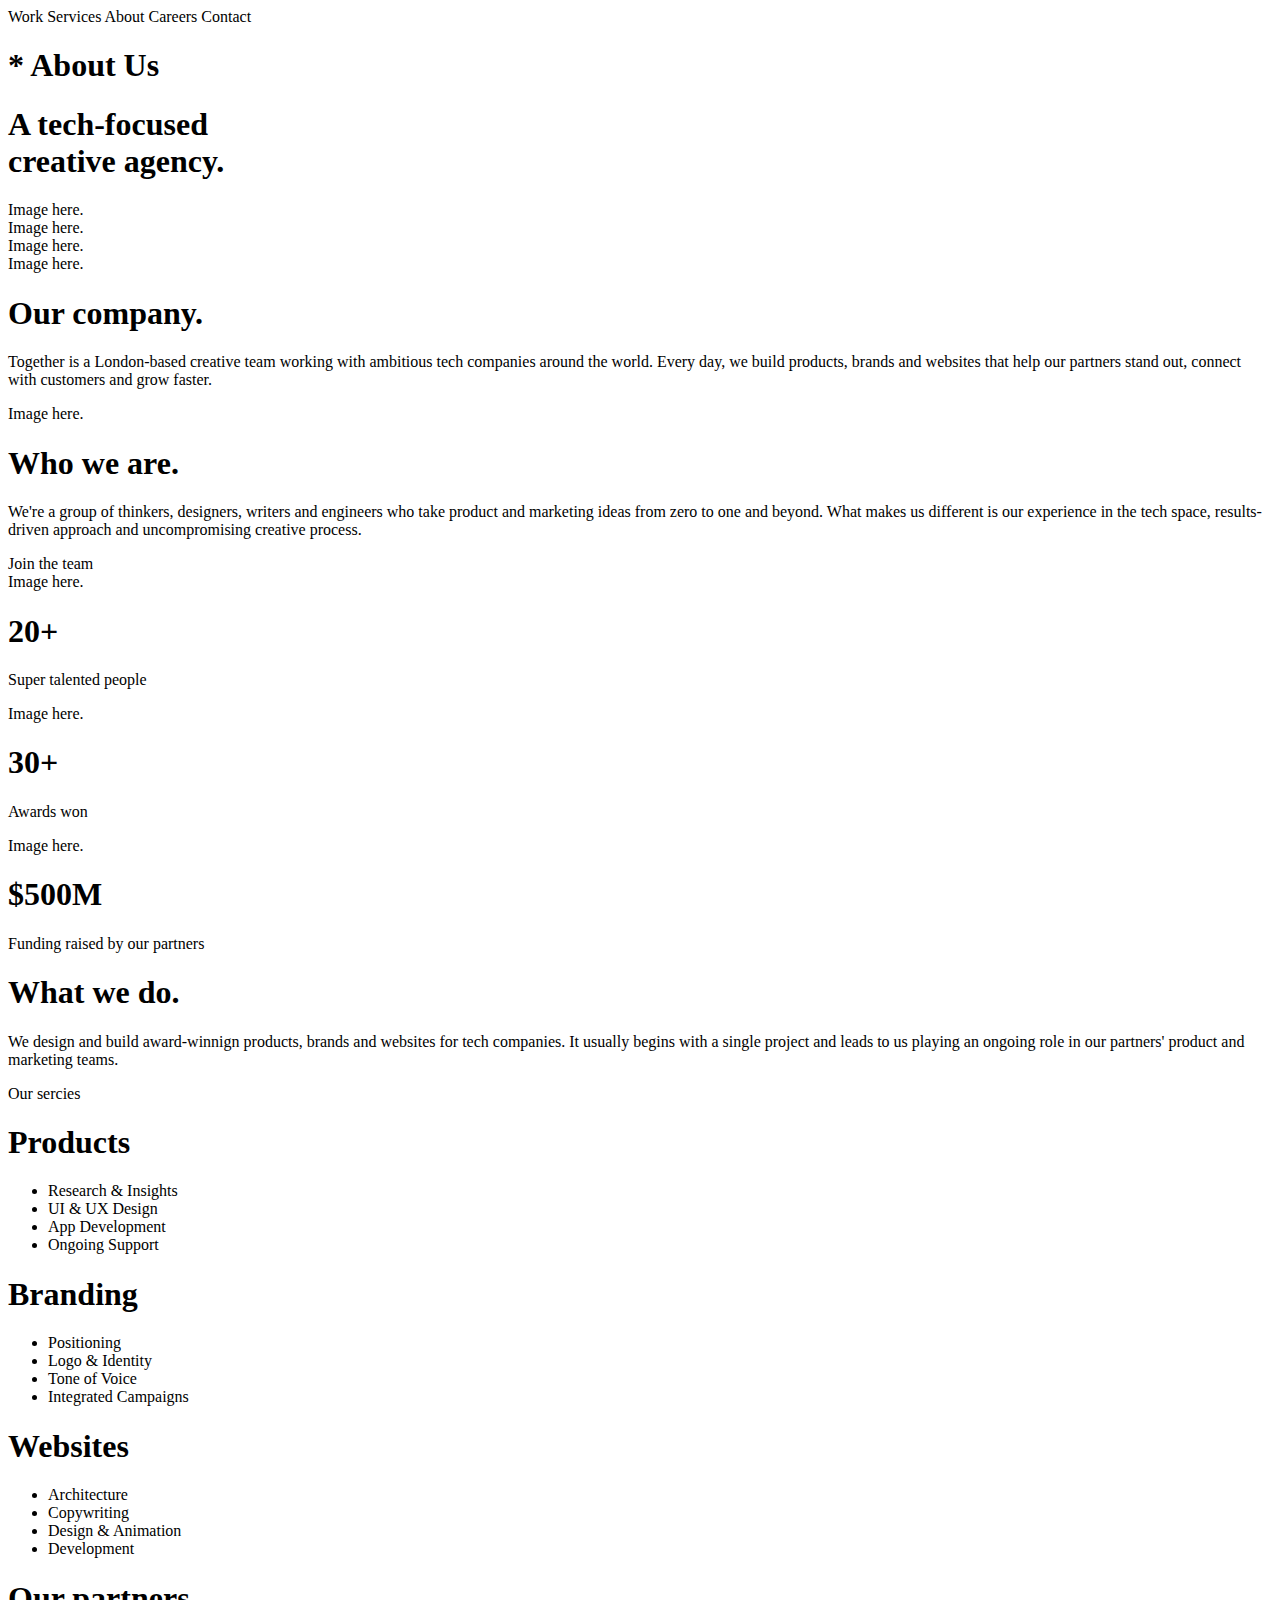
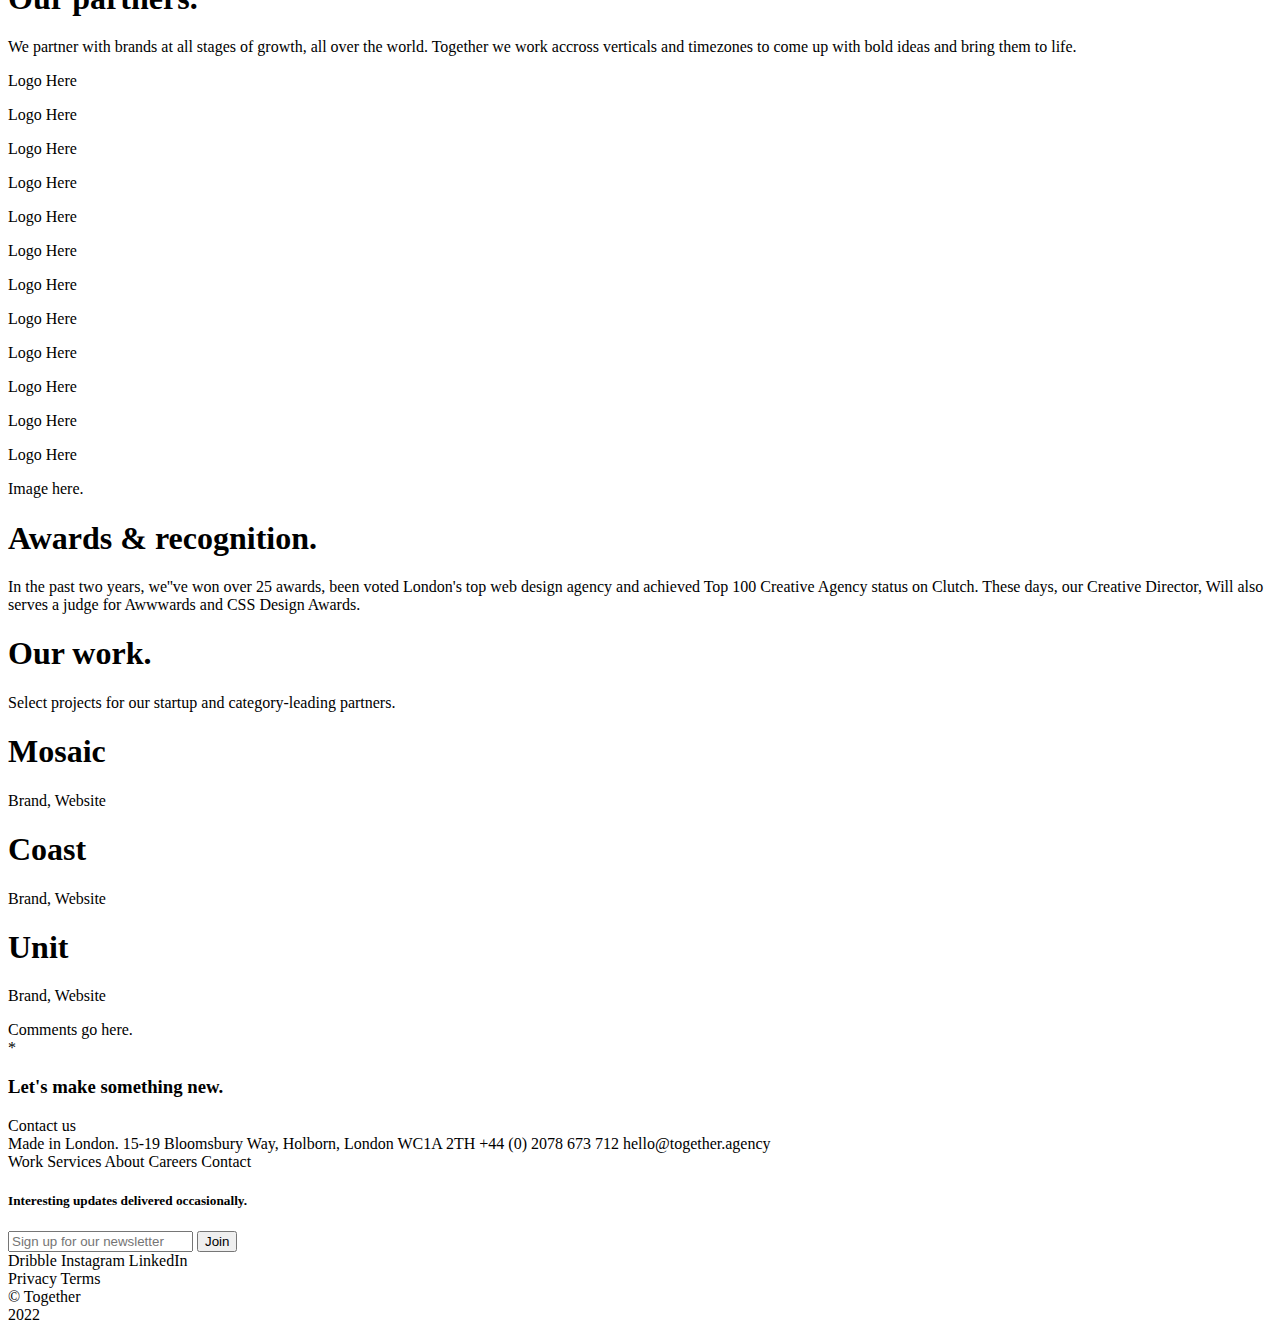
==== about.html @ fc0b952d "Upload 5 copies of updated Detail Page" ====
<!--The reference site is together.agency-->
<!DOCTYPE html>
<head>
    <meta charset="utf-8">
    <meta name="viewport" content="width=device-width, initial-scale=1, shrink-to-fit=no">
    <link type="text/css" rel="stylesheet" href="style.css">
    <title>About</title>
</head>
<body>
    <main>
    <!--The header/navbar-->
    <header>
        <nav>
            <a>Work</a>
            <a>Services</a>
            <a>About</a>
            <a>Careers</a>
            <a>Contact</a>
        </nav>
    </header>
    
    <h1>* About Us</h1>
    <!--The slogan-->
    <div>
        <h1><span>
            A tech-focused <br> creative agency.
        </span></h1>
    </div>

    <!--The project showcase-->
    <section class ="about-image-gallery">
        <item class="1">Image here.</item>
        <item class="2">Image here.</item>
        <item class="3">Image here.</item>
        <item class="4">Image here.</item>
    </section>
    
    <style>
        .about-image-gallery{
            display: grid;
        }
    </style>
    
    <!--About statement 1-->
    <section>
        <h1>Our company.</h1>
        <p>Together is a London-based creative team working with ambitious tech companies around the world. Every day, we build products, brands and websites that help our partners stand out, connect with customers and  grow faster.</p>
    </section>

    <!--showcase image-->
    <div>
        <div class="item">Image here.</div>
    </div>

    <!--About statement 2-->
    <section>
        <h1>Who we are.</h1>
        <p>We're a group of thinkers, designers, writers and engineers who take product and marketing ideas from zero to one and beyond. What makes us different is our experience in the tech space, results-driven approach and uncompromising creative process.</p>
        <a>Join the team</a>
    </section>

    <!--About statement 3-->
    <section class="about-statistics">
        <div class="item">
            Image here.
            <h1>20+</h1>
            <p>Super talented people</p>
        </div>
        
        <div class="item">
            Image here.
            <h1>30+</h1>
            <p>Awards won</p>
        </div>

        <div class="item">
            Image here.
            <h1>$500M</h1>
            <p>Funding raised by our partners</p>
        </div>
    </section>

    <!--About statement 4-->
    <section>
        <h1>What we do.</h1>
        <p>We design and build award-winnign products, brands and websites for tech companies. It usually begins with a single project and leads to us playing an ongoing role in our partners' product and marketing teams.</p>
        <a>Our sercies</a>
    </section>

    <!--Products-->
    <section>
        <h1>Products</h1>
        <ul>
            <li><span>Research & Insights</span></li>
            <li><span></span>UI & UX Design</li>
            <li><span></span>App Development</li>
            <li><span></span>Ongoing Support</li>
        </ul>    
    </section>

    <!--Branding-->
    <section>
        <h1>Branding</h1>
        <ul>
            <li><span>Positioning</span></li>
            <li><span>Logo & Identity</span></li>
            <li><span>Tone of Voice</span></li>
            <li><span>Integrated Campaigns</span></li>
        </ul>
    </section>

    <!--Websites-->
    <section>
        <h1>Websites</h1>
        <ul>
            <li><span>Architecture</span></li>
            <li><span>Copywriting</span></li>
            <li><span>Design & Animation</span></li>
            <li><span>Development</span></li>
        </ul>
    </section>

    <!--About statement 5-->
    <section>
        <h1>Our partners.</h1>
        <p>We partner with brands at all stages of growth, all over the world. Together we work accross verticals and timezones to come up with bold ideas and bring them to life.</p>
    </section>

    <!--The showcase of clients-->
    <section>
        <div>
            <p>Logo Here</p>
        </div>
        <div>
            <p>Logo Here</p>
        </div>
        <div>
            <p>Logo Here</p>
        </div>
        <div>
            <p>Logo Here</p>
        </div>
        <div>
            <p>Logo Here</p>
        </div>
        <div>
            <p>Logo Here</p>
        </div>
        <div>
            <p>Logo Here</p>
        </div>
        <div>
            <p>Logo Here</p>
        </div>
        <div>
            <p>Logo Here</p>
        </div>
        <div>
            <p>Logo Here</p>
        </div>
        <div>
            <p>Logo Here</p>
        </div>
        <div>
            <p>Logo Here</p>
        </div>
    </section>

    <!--showcase image 2-->
    <div>
        <div class="item">Image here.</div>
    </div>

    <!--About statement 5-->
    <section>
        <h1>Awards & recognition.</h1>
        <p>In the past two years, we''ve won over 25 awards, been voted London's top web design agency and achieved Top 100 Creative Agency status on Clutch. These days, our Creative Director, Will also serves a judge for Awwwards and CSS Design Awards.</p>
    </section> 
    
    <section>
        <h1>Our work.</h1>
        <p>Select projects for our startup and category-leading partners.</p>
    </section>

    <!--Mini project showcase-->
    <section>
        <div class="item">
            <h1>Mosaic</h1>
            <p>Brand, Website</p>
        </div>
        <div class="item">
            <h1>Coast</h1>
            <p>Brand, Website</p>
        </div>
        <div class="item">
            <h1>Unit</h1>
            <p>Brand, Website</p>
        </div>
    </section>

    <!--The comments component-->
    <section>
        <div>
            Comments go here.
        </div>
    </section>
    
    <!--The CTA-->
    <section>
        <div>
            *
            <h3>Let's make something new.</h3>
            <a>Contact us</a>
        </div>
    </section>
    
    <!--The footer divider-->
    <div>

    </div>

    <!--The footer-->
        <footer>
            Made in London.
            <a>15-19 Bloomsbury Way, Holborn, London WC1A 2TH</a>
            <a>+44 (0) 2078 673 712</a>
            <a>hello@together.agency</a>

            <nav>
                <a>Work</a>
                <a>Services</a>
                <a>About</a>
                <a>Careers</a>
                <a>Contact</a>
            </nav>

            <div>
                <h5>Interesting updates delivered occasionally.</h5>
                <form>
                    <input type="email" placeholder="Sign up for our newsletter">
                    <button type="submit">Join</button>
                </form>
            </div>

            <div>
                <a>Dribble</a>
                <a>Instagram</a>
                <a>LinkedIn</a>
            </div>

            <nav>
                <a>Privacy</a>
                <a>Terms</a>
            </nav>

            <div>
                © Together <br>
                2022
            </div>
        </footer>
    </div>
</main>
</body>
</html>
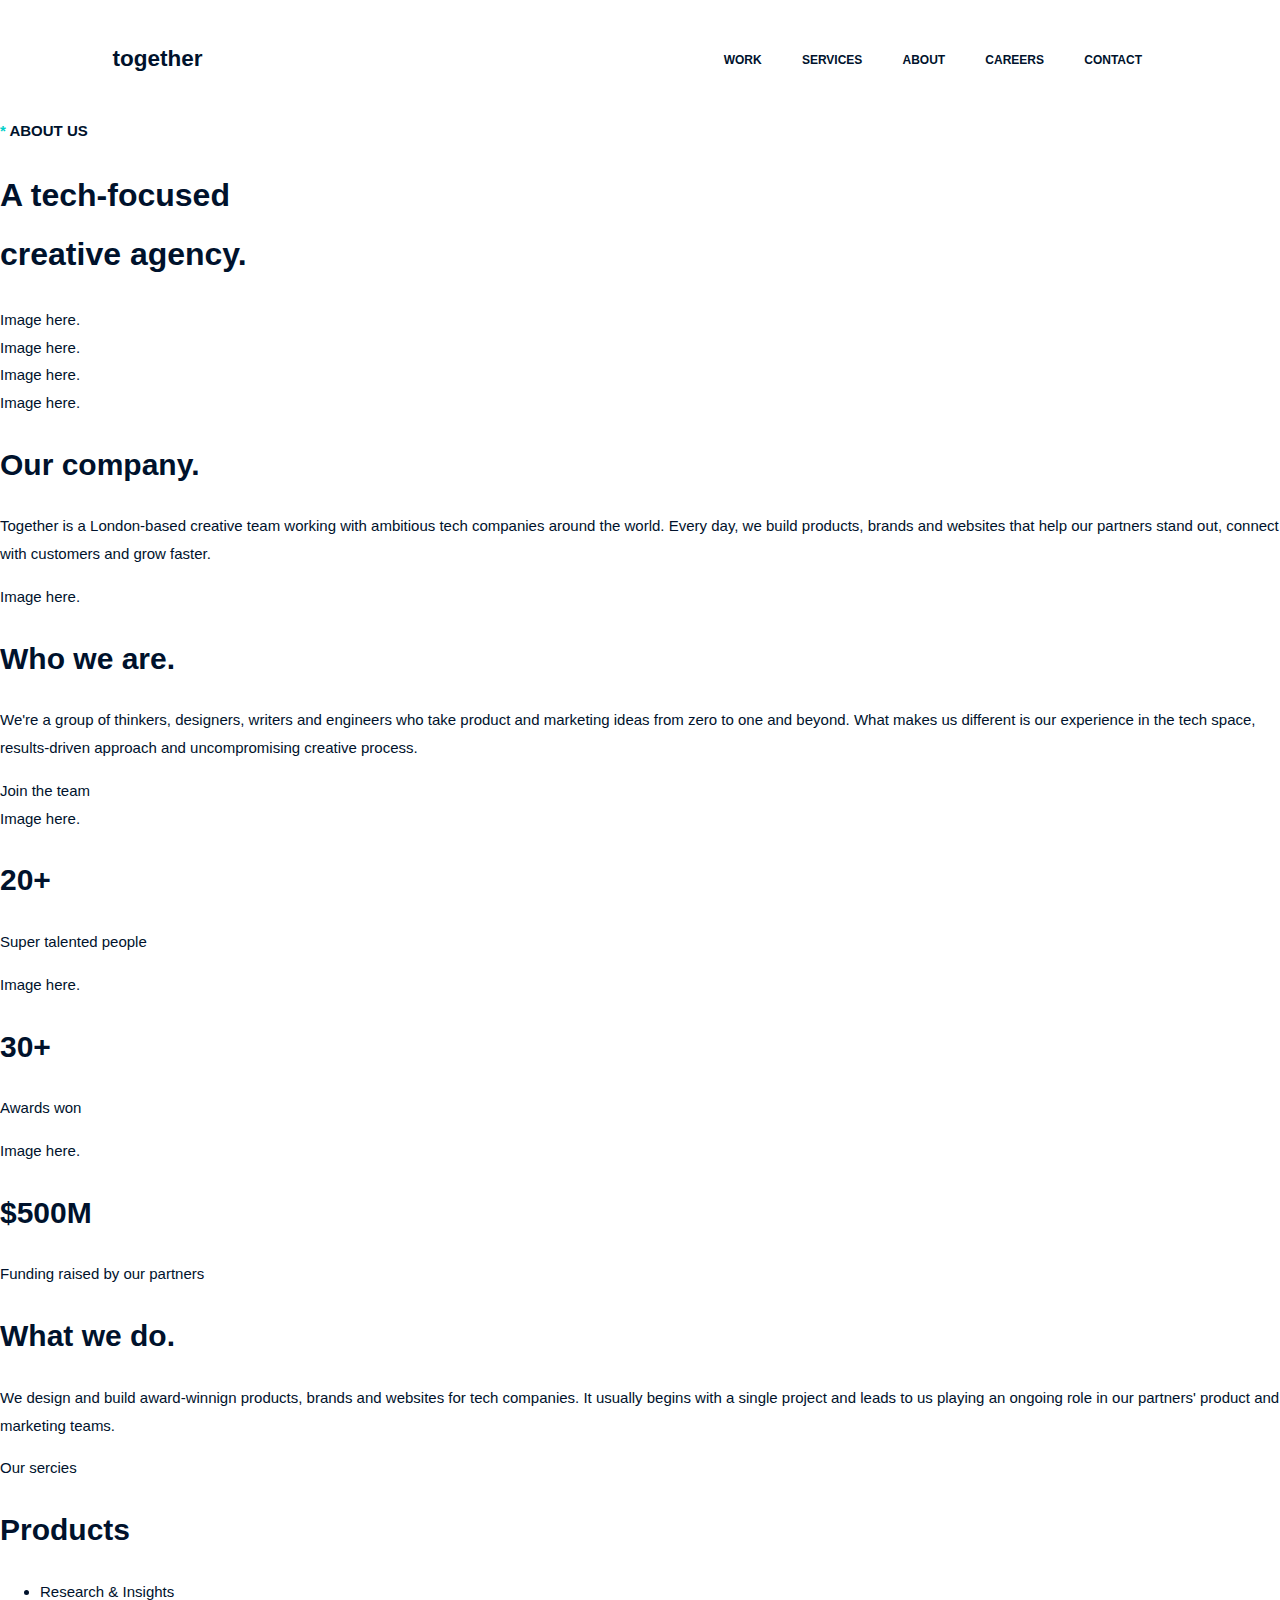
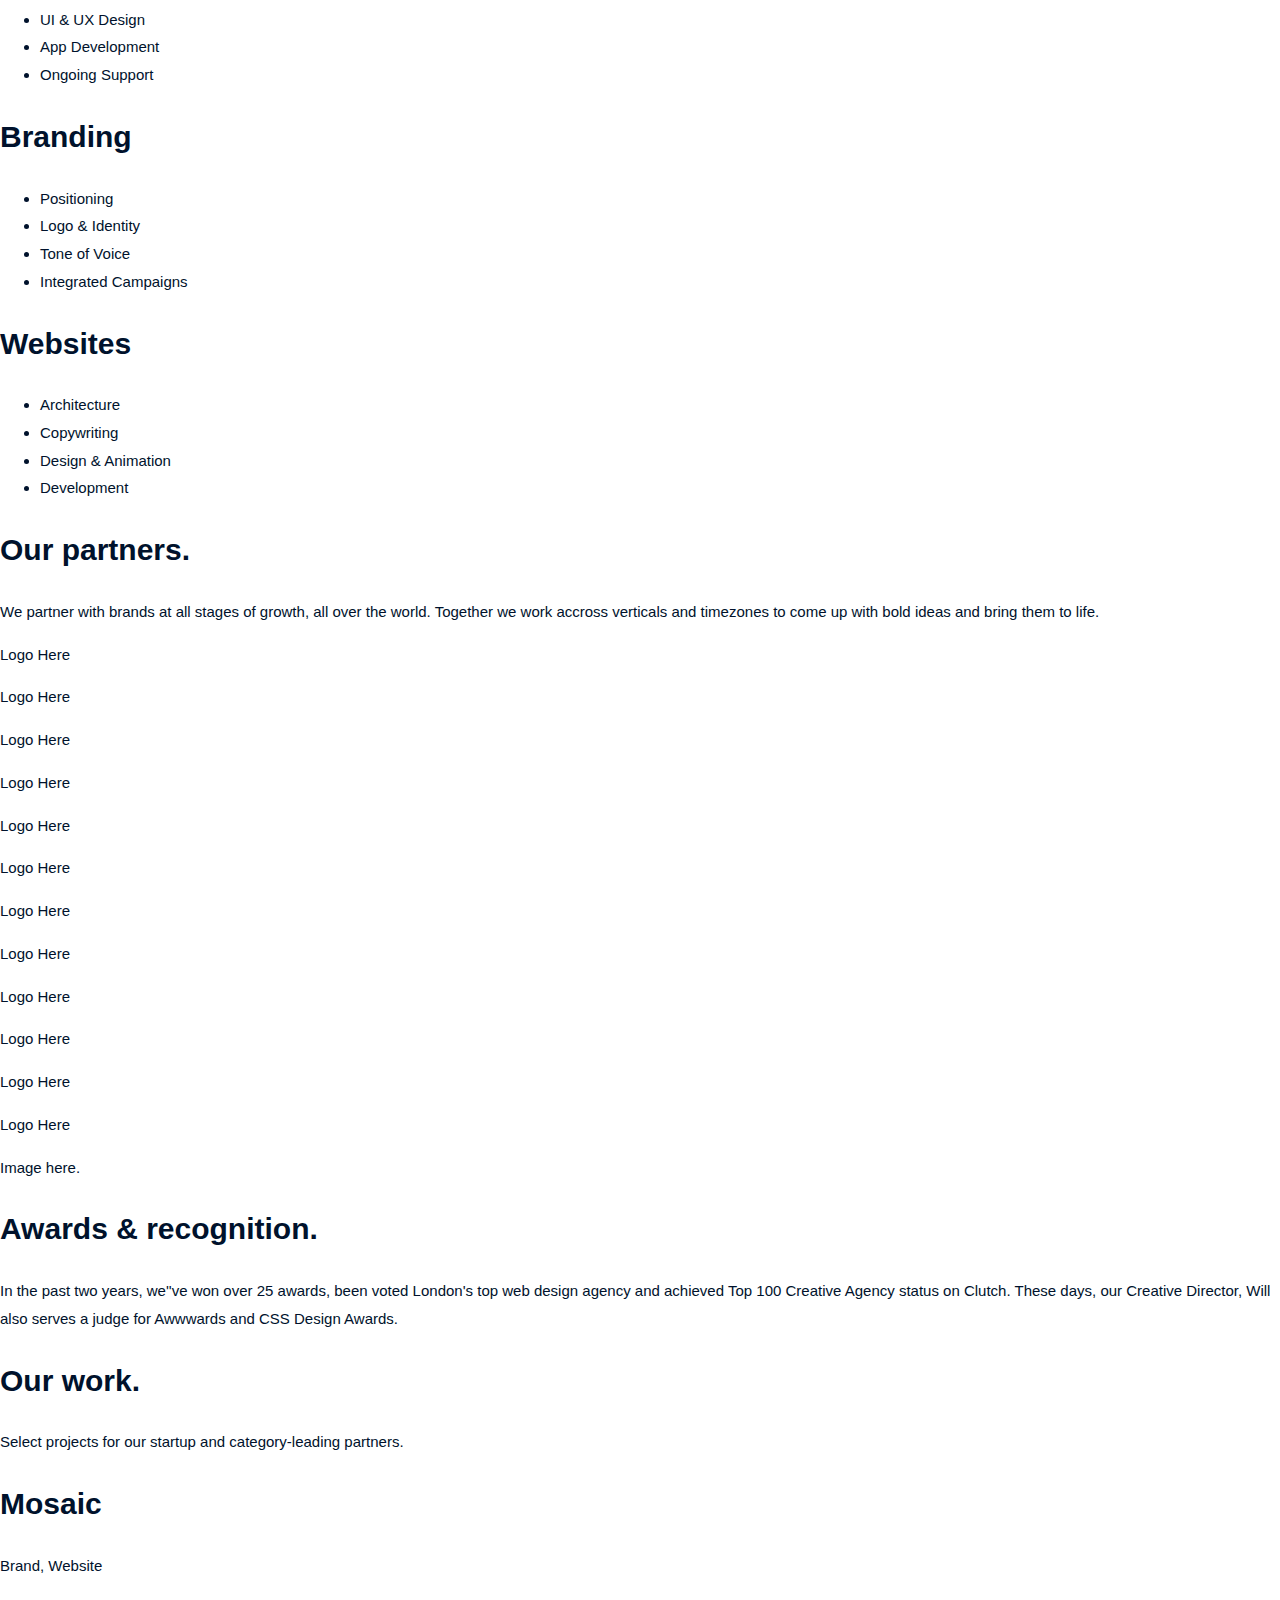
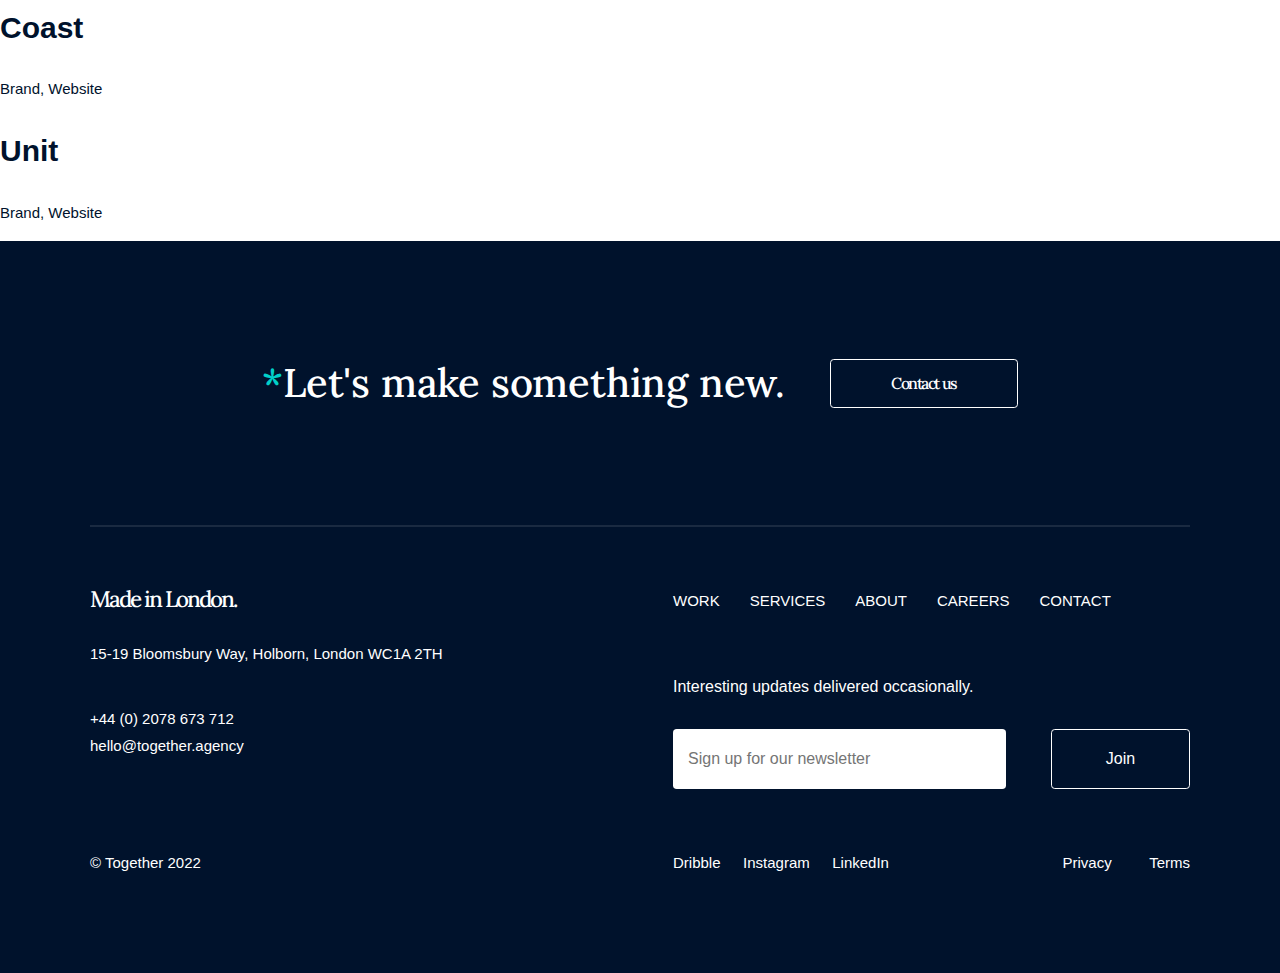
==== commit 54baf973: "Update of HTML files" ====
--- a/about.html
+++ b/about.html
@@ -3,29 +3,38 @@
 <head>
     <meta charset="utf-8">
     <meta name="viewport" content="width=device-width, initial-scale=1, shrink-to-fit=no">
-    <link type="text/css" rel="stylesheet" href="style.css">
-    <title>About</title>
+    <link type="text/css" rel="stylesheet" href="styles.css">
+    <title>About - Together</title>
 </head>
-<body>
-    <main>
+
+<body class="page-about">
+    <main class="page-main">
     <!--The header/navbar-->
-    <header>
-        <nav>
-            <a>Work</a>
-            <a>Services</a>
-            <a>About</a>
-            <a>Careers</a>
-            <a>Contact</a>
-        </nav>
-    </header>
-    
-    <h1>* About Us</h1>
-    <!--The slogan-->
-    <div>
-        <h1><span>
-            A tech-focused <br> creative agency.
-        </span></h1>
-    </div>
+    
+    <div class="container">
+        <header>
+            <h1 class="header-logo"><a href="index.html">together</a></h1>
+            <nav class="menu-nav">
+                <ul>
+                    <li><a href="work.html">Work</a></li>
+                    <li><a href="services.html">Services</a></li>
+                    <li><a href="about.html">About</a></li>
+                    <li><a href="careers.html">Careers</a></li>
+                    <li><a href="contact.html">Contact</a></li>
+                </ul>
+            </nav>
+        </header>
+    </div>
+    
+    <section class="about-slogan-statement text-base">
+        <h1 class="to-uppercase text-15px"><span class="accent-text"> * </span> About Us</h1>
+        <!--The slogan-->
+        <div>
+            <h1><span>
+                A tech-focused <br> creative agency.
+            </span></h1>
+        </div>
+    </section>
 
     <!--The project showcase-->
     <section class ="about-image-gallery">
@@ -198,64 +207,69 @@
         </div>
     </section>
 
-    <!--The comments component-->
-    <section>
-        <div>
-            Comments go here.
-        </div>
-    </section>
-    
-    <!--The CTA-->
-    <section>
-        <div>
-            *
-            <h3>Let's make something new.</h3>
-            <a>Contact us</a>
-        </div>
-    </section>
-    
-    <!--The footer divider-->
-    <div>
-
-    </div>
-
-    <!--The footer-->
-        <footer>
-            Made in London.
-            <a>15-19 Bloomsbury Way, Holborn, London WC1A 2TH</a>
-            <a>+44 (0) 2078 673 712</a>
-            <a>hello@together.agency</a>
-
-            <nav>
-                <a>Work</a>
-                <a>Services</a>
-                <a>About</a>
-                <a>Careers</a>
-                <a>Contact</a>
+    <section id="footer-cta" class="text-white ptb-5rem bg-midnight">
+        <div class="flex centered-item flex-row justify-space-between plr-6rem">
+            <h3 class="flex centered-item font-serif text-40px text-left mr-3rem lh-135"><span class="accent-text"> * </span> Let's make something new.</h3>
+            <a class="font-serif button centered-item button-midnight button-large text-center">Contact us</a>
+        </div>
+    </section>
+        
+    <div class="footer-separator bg-midnight plr-6rem">
+        <div class="border border-bottom"></div>
+    </div>
+
+    <div class="bg-midnight text-white pt-4 pb-65 plr-6rem">
+        <footer class="footer-container c-footer">
+            <div class="footer-address">
+                <div class="font-serif text-1hrem mb-2rem">
+                    Made in London.
+                </div>
+                
+                <address class="mb-2hrem not-italic">
+                    <a>15-19 Bloomsbury Way, Holborn, London WC1A 2TH</a>
+                </address> 
+
+                <div class="block">
+                    <a>+44 (0) 2078 673 712</a>
+                </div>
+
+                <div class="block mb-2rem">
+                    <a>hello@together.agency</a>
+                </div>
+            </div>
+
+            <nav class="flex footer-nav to-uppercase">
+                <a class="mr-2rem">Work</a>
+                <a class="mr-2rem">Services</a>
+                <a class="mr-2rem">About</a>
+                <a class="mr-2rem">Careers</a>
+                <a class="mr-2rem">Contact</a>
             </nav>
 
-            <div>
-                <h5>Interesting updates delivered occasionally.</h5>
-                <form>
-                    <input type="email" placeholder="Sign up for our newsletter">
-                    <button type="submit">Join</button>
+            <div class="footer-newsletter">
+                <h5 class="text-base">Interesting updates delivered occasionally.</h5>
+                <form class="footer-newsletter-form justify-space-between">
+                    <input class="rounded flex-auto text-base plr-2rem mr-3rem" type="email" placeholder="Sign up for our newsletter">
+                    <button class="text-white border button-transparent button-midnight text-base text-center flex-auto rounded" type="submit">Join</button>
                 </form>
             </div>
 
-            <div>
-                <a>Dribble</a>
-                <a>Instagram</a>
-                <a>LinkedIn</a>
-            </div>
-
-            <nav>
-                <a>Privacy</a>
-                <a>Terms</a>
-            </nav>
-
-            <div>
-                © Together <br>
-                2022
+            <div class="c-footer-social flex">
+                <div class="social flex">                    
+                    <a>Dribble</a>
+                    <a>Instagram</a>
+                    <a>LinkedIn</a>    
+                </div>
+            
+
+                <nav class="flex">
+                    <a>Privacy</a>
+                    <a>Terms</a>
+                </nav>
+            </div>
+
+            <div class="footer-legal">
+                © Together 2022
             </div>
         </footer>
     </div>
--- a/styles.css
+++ b/styles.css
@@ -0,0 +1,445 @@
+
+@import url('https://fonts.googleapis.com/css2?family=Lora&display=swap');
+
+html{
+    color: #00122c;
+    font-family: Graphik,Helvetica Neue,Helvetica,Arial,sans-serif;
+    font-size: 15px;
+    line-height: 1.85;
+    box-sizing: border-box;
+}
+
+*, :after, :before{
+    box-sizing: border-box;
+    border: 0 solid #e2e8f0;
+}
+body{
+    margin: 0;
+    padding: 0;
+}
+
+.container{
+    margin: 1.5rem 6rem;
+}
+
+.header-logo{
+    font-size: 1.5rem;
+    padding-left: 1em;
+}
+
+.header-logo a{
+    text-decoration: none;
+    color: #00122c;
+}
+
+header{
+    display: flex;
+    justify-content: space-between;
+    align-items: center;
+}
+
+.menu-nav{
+    margin-right: 2em;
+}
+
+.menu-nav ul{
+    padding-inline-start: 0;
+    text-align: center;
+}
+
+.menu-nav ul>li{
+    list-style-type: none;
+    display: inline-block;
+}
+
+.menu-nav ul>li>a{
+    display: block;
+    text-decoration: none;
+    padding: 0em 1.5em 0em 1.5em;
+    color: inherit;
+    text-transform: uppercase;
+    font-weight: 550;
+    font-size: .8em;
+}
+
+.menu-nav a :hover{
+    opacity: 75%;
+}
+
+.home-statements{
+    margin-left: auto;
+    margin-right: auto;
+    text-align: center;
+    margin-bottom: 5em;
+}
+
+.font-serif{
+    font-family: 'Lora', serif;
+    line-height: 1.03;
+    font-weight: 500;
+    letter-spacing: -0.09em;
+}
+
+.home-slogan-statement{
+    font-size: 72px;
+}
+
+.c-hero{
+    margin-top: 9rem;
+}
+
+.text-15px{
+    font-size: 15px;
+}
+
+.accent-text{
+    --text-opacity: 1;
+    color: rgba(1,207,201,var(--text-opacity));
+}
+
+.home-works{
+    padding-top: 5em;
+    padding-bottom: 5em;
+}
+
+.home-project-gallery{
+    display: grid;
+    grid-gap: 1rem;
+    gap: 1rem;
+    position: relative;
+}
+
+.tile{
+    border:#00122c 2px solid;
+}
+
+.tile-title{
+    margin-block-end: 0;
+}
+
+.tile-content{
+    padding: 2.5rem;
+}
+
+.tile:first-child{
+    grid-column: span 7/span 7;
+    grid-row: span 2/ span 2;
+}
+
+.tile:nth-child(2), .tile:nth-child(3){
+    grid-column: span 5/span 5;
+    grid-column-start: 8;
+}
+
+.tile:nth-child(4), .tile:nth-child(5){
+    grid-column: span 6/ span 6;
+}
+
+.tile:nth-child(6){
+    grid-column: span 7/ span 7;
+}
+
+.tile-cta-links{
+    grid-column: span 5/span 5;
+}
+
+.tile-cta-links h2{
+    text-align: center;
+}
+
+.text-40px{
+    font-size: 40px;
+    letter-spacing: -.005em;
+    line-height: 1.4;
+}
+
+.mb-2rem{
+    margin-bottom: 2rem;
+}
+
+.text-base{
+    font-size: 16px;
+    font-family: Graphik,Helvetica Neue,Helvetica,Arial,sans-serif;
+    letter-spacing: normal;
+    font-weight: normal;
+}
+
+.ptb-5rem{
+    padding-top: 5rem;
+    padding-bottom: 5rem;
+}
+
+.mlr-10rem{
+    margin-left: 10rem;
+    margin-right: 10rem;
+}
+
+.home-clients-logos{
+    display: grid;
+    grid-template-columns: repeat(4, minmax(0, 1fr));
+    grid-row-gap: 2.5rem;
+    row-gap: 2.5rem;
+    grid-column-gap: 1rem;
+    column-gap: 1rem;
+}
+
+.flex{
+    display: flex;
+}
+
+.centered-item{
+    justify-self: center;
+    justify-content: center;
+    align-self: center;
+}
+
+.relative{
+    position: relative;
+}
+
+.marquee{
+   height: 33vh; 
+   overflow: hidden;
+   width: 100%;
+}
+
+.marquee:before, .marquee:after{
+    position: absolute;
+    top: 0;
+    bottom: 0;
+    width: 50px;
+    height: 100%;
+    content: "";
+    z-index: 1;
+    --gradient-from-color: #fff;
+    --gradient-color-stops: var(--gradient-from-color),var(--gradient-to-color,hsla(0,0%,100%,0));
+}
+
+.marquee:before{
+    left: 0;
+    background-image: linear-gradient(90deg,var(--gradient-color-stops));
+}
+
+.marquee:after{
+    right: 0;
+    background-image: linear-gradient(270deg,var(--gradient-color-stops));
+}
+
+.marquee-content{
+    display: flex;
+    list-style-type: none;
+    height: 100%;
+    animation: scrolling 30s linear infinite;
+    padding-left: 3rem;
+    padding-right: 3rem;
+}
+
+.marquee-item{
+    flex-direction: column;
+}
+
+@keyframes scrolling{
+    0% {transform: translateX(0vw);}
+    100% {transform: translateX(-200vw);}
+}
+
+.marquee-content li{
+    flex-shrink: 0;
+    width: 60vh;
+}
+
+.marquee-text{
+    font-size: 24px;
+    padding-left: 3rem;
+    padding-right: 3rem;
+    margin-left: 2rem;
+    margin-right: 2rem;
+    text-align: center;
+}
+
+.justify-space-between{
+    justify-content: space-between;
+}
+
+.bg-midnight{
+    --bg-opacity: 1;
+    background-color: #00122c;
+    background-color: rgba(0,18,44,var(--bg-opacity));
+}
+
+.text-white{
+    --text-opacity: 1;
+    color: #fff;
+    color: rgba(255,255,255,var(--text-opacity));
+}
+
+.flex-col{
+    flex-direction: column;
+}
+
+.flex-row{
+    flex-direction: row;
+}
+
+.text-left{
+    text-align: left;
+}
+
+.plr-6rem{
+    padding-left: 6rem;
+    padding-right: 6rem;
+}
+
+.mr-2rem{
+    margin-right: 2rem;
+}
+
+.lh-135{
+    line-height: 1.35;
+}
+
+.text-center{
+    text-align: center;
+}
+
+.button{
+    display: inline-block;
+    border-style: solid;
+    padding: 1rem 3rem;
+    border-width: 1px;
+    border-radius: 0.25rem;
+    padding: 1rem 3rem;
+}
+
+.button-midnight{
+    border-color: #fff;
+}
+
+.button-large{
+    padding-left: 4rem;
+    min-width: 12rem;
+    padding-right: 4rem;
+    font-size: 16px;
+}
+
+.footer-separator .border{
+    border-color: #1a2a41;
+}
+
+.border{
+    border-width: 1px;
+}
+
+.mtb-5rem{
+    margin-top: 5rem;
+    margin-bottom: 5rem;
+}
+
+.mr-3rem{
+    margin-right: 3rem;
+}
+
+.pt-4{
+    padding-top: 4rem;
+}
+
+.pb-65{
+    padding-bottom: 6.5rem;
+}
+
+.footer-container{
+    line-height: 1.8;
+    background-color: #00122c;
+    color: #fff;
+    display: grid;
+    grid-template-areas: "address address address navigation" "newsletter newsletter newsletter newsletter" "social social social social" "legal legal legal legal";
+    grid-template-columns: repeat(4,1fr);
+}
+
+.c-footer{
+    grid-template-areas: "address navigation" "address newsletter" "legal social";
+    grid-template-columns: 1fr 517px;
+}
+
+.text-1hrem{
+    font-size: 1.5rem;
+}
+
+.mb-2hrem{
+    margin-bottom: 2.5rem;
+}
+
+.not-italic{
+    font-style: normal;
+}
+
+.block{
+    display: block;
+}
+
+.footer-address{
+    grid-column: 1 / span 1;
+    grid-row: 1 / span 2;
+}
+
+.footer-newsletter{
+    align-self: end;
+}
+
+.to-uppercase{
+    text-transform: uppercase;
+}
+
+.footer-newsletter-form{
+    height: 4rem;
+    position: relative;
+    display: flex;
+    margin-left: auto;
+    margin-right: auto;
+    border-radius: 0.25rem;
+}
+
+.rounded{
+    border-radius: 0.25rem;
+}
+
+.flex-auto{
+    flex: 1 1 auto;
+}
+
+.plr-2rem{
+    padding-left: 1rem;
+    padding-right: 1rem;
+}
+
+.button-transparent{
+    background-color: transparent;
+}
+
+.c-footer-social{
+    margin-top: 4rem;
+    grid-area: social;
+    justify-content: space-between;
+}
+
+footer .social a:first-of-type{
+    margin-left: 0;
+}
+
+footer .social a{
+    margin-left: 1.5rem;
+}
+
+.c-footer-social nav{
+    margin-left: 2.5rem;
+}
+
+.c-footer-social nav a{
+    margin-left: 2.5rem;
+}
+
+.footer-legal{
+    grid-area: legal;
+    margin-top: 4rem;
+}
+
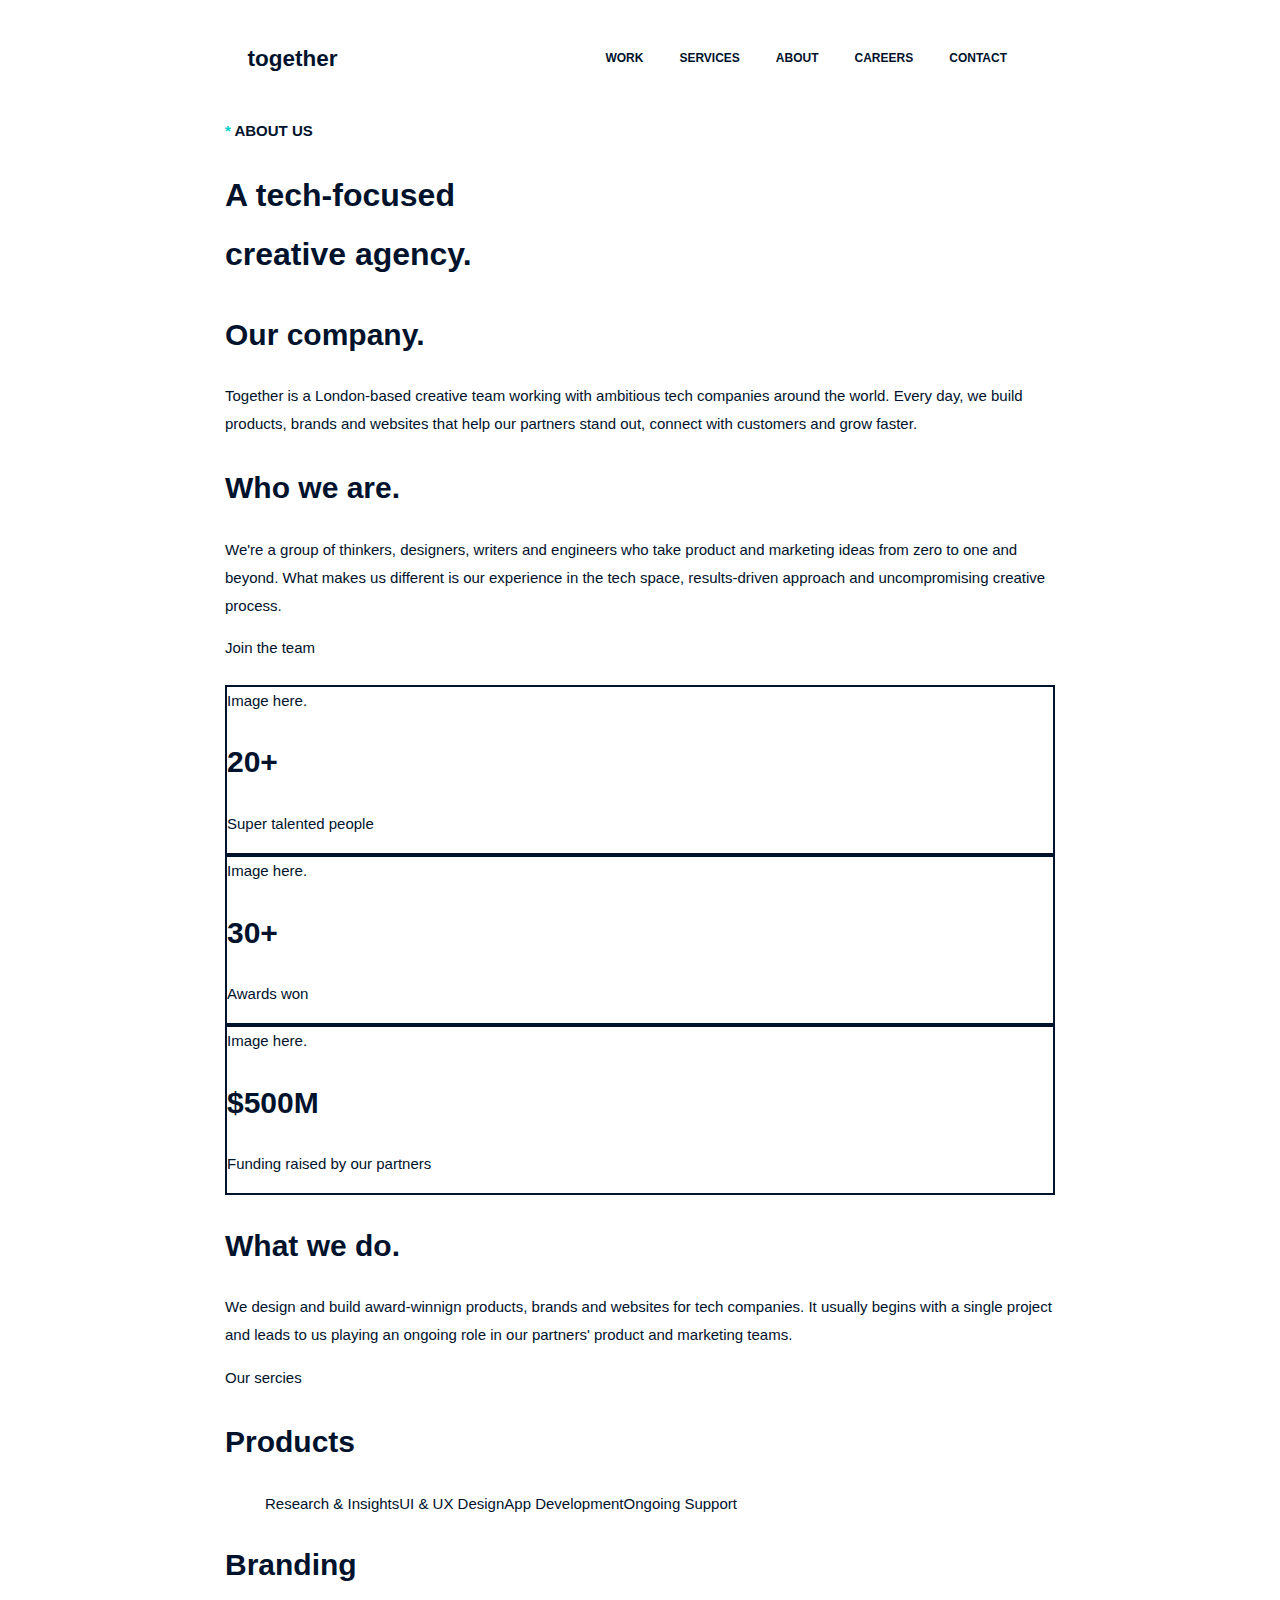
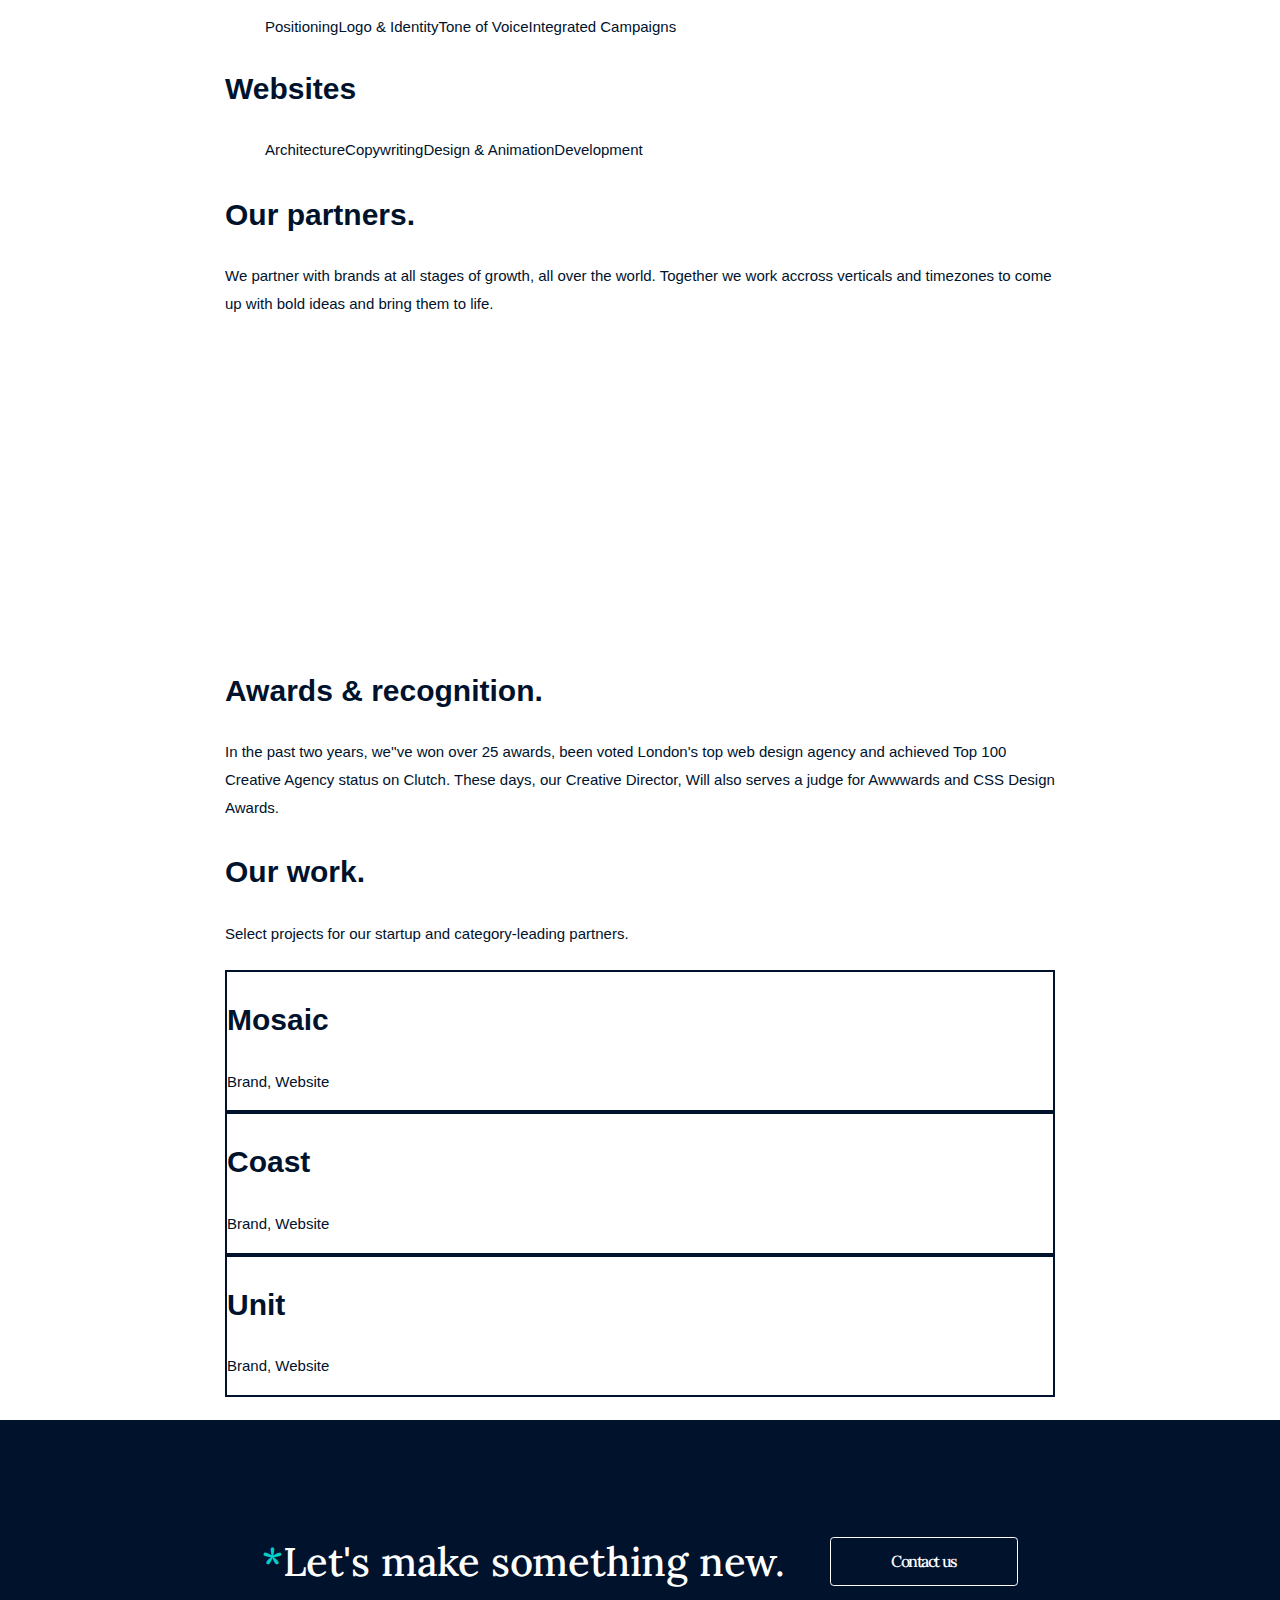
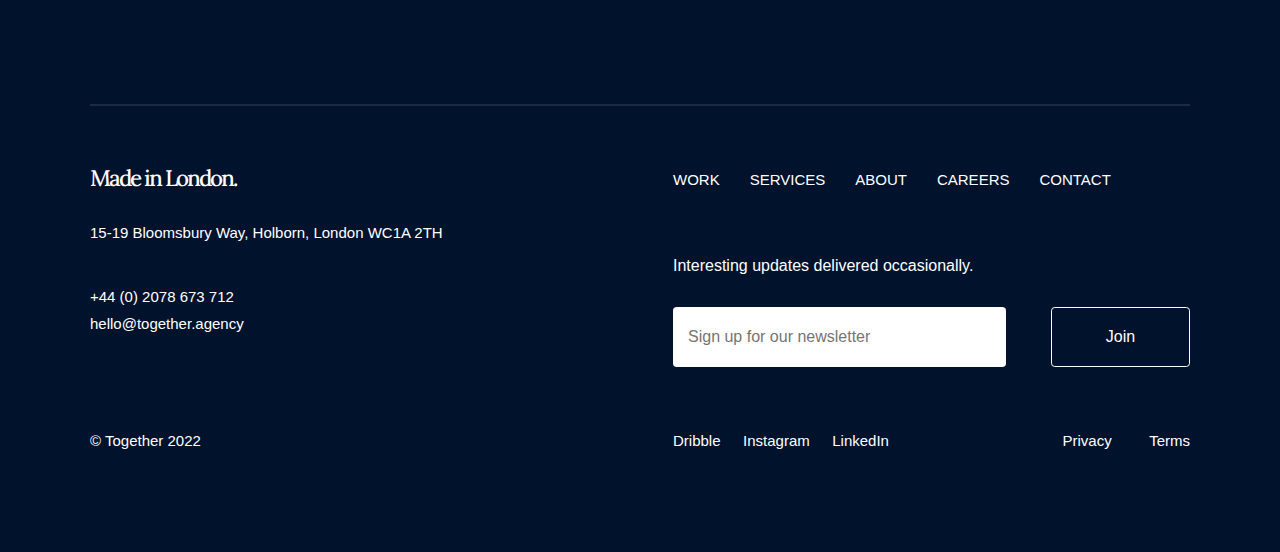
==== commit 360879e1: "Updated defining details of the 5 detail page copies, added href for the browse component, added com" ====
--- a/about.html
+++ b/about.html
@@ -1,5 +1,6 @@
 <!--The reference site is together.agency-->
 <!DOCTYPE html>
+
 <head>
     <meta charset="utf-8">
     <meta name="viewport" content="width=device-width, initial-scale=1, shrink-to-fit=no">
@@ -9,270 +10,358 @@
 
 <body class="page-about">
     <main class="page-main">
-    <!--The header/navbar-->
-    
-    <div class="container">
-        <header>
-            <h1 class="header-logo"><a href="index.html">together</a></h1>
-            <nav class="menu-nav">
+        <!--The header/navbar-->
+
+        <div class="container">
+            <header>
+                <h1 class="header-logo"><a href="index.html">together</a></h1>
+                <nav class="menu-nav">
+                    <ul>
+                        <li><a href="work.html">Work</a></li>
+                        <li><a href="services.html">Services</a></li>
+                        <li><a href="about.html">About</a></li>
+                        <li><a href="careers.html">Careers</a></li>
+                        <li><a href="contact.html">Contact</a></li>
+                    </ul>
+                </nav>
+            </header>
+        </div>
+
+        <div class="container">
+            <section class="about-slogan-statement text-base">
+                <h1 class="to-uppercase text-15px"><span class="accent-text"> * </span> About Us</h1>
+                <!--The slogan-->
+                <div>
+                    <h1><span>
+                            A tech-focused <br> creative agency.
+                        </span></h1>
+                </div>
+            </section>
+        </div>
+
+        <div class="container">
+            <!--About statement 1-->
+            <section>
+                <h1>Our company.</h1>
+                <p>Together is a London-based creative team working with ambitious tech companies around the world.
+                    Every day,
+                    we
+                    build products, brands and websites that help our partners stand out, connect with customers and
+                    grow
+                    faster.
+                </p>
+            </section>
+        </div>
+
+        <div class="container">
+            <!--About statement 2-->
+            <section>
+                <h1>Who we are.</h1>
+                <p>We're a group of thinkers, designers, writers and engineers who take product and marketing ideas from
+                    zero to
+                    one and beyond. What makes us different is our experience in the tech space, results-driven approach
+                    and
+                    uncompromising creative process.</p>
+                <a>Join the team</a>
+            </section>
+        </div>
+
+        <div class="container">
+            <!--About statement 3-->
+            <section class="about-statistics">
+                <div class="item">
+                    Image here.
+                    <h1>20+</h1>
+                    <p>Super talented people</p>
+                </div>
+
+                <div class="item">
+                    Image here.
+                    <h1>30+</h1>
+                    <p>Awards won</p>
+                </div>
+
+                <div class="item">
+                    Image here.
+                    <h1>$500M</h1>
+                    <p>Funding raised by our partners</p>
+                </div>
+            </section>
+        </div>
+
+        <div class="container">
+            <!--About statement 4-->
+            <section>
+                <h1>What we do.</h1>
+                <p>We design and build award-winnign products, brands and websites for tech companies. It usually begins
+                    with a single project and leads to us playing an ongoing role in our partners' product and marketing
+                    teams.</p>
+                <a>Our sercies</a>
+            </section>
+        </div>
+
+        <div class="container">
+            <!--Products-->
+            <section>
+                <h1>Products</h1>
                 <ul>
-                    <li><a href="work.html">Work</a></li>
-                    <li><a href="services.html">Services</a></li>
-                    <li><a href="about.html">About</a></li>
-                    <li><a href="careers.html">Careers</a></li>
-                    <li><a href="contact.html">Contact</a></li>
+                    <li><span>Research & Insights</span></li>
+                    <li><span></span>UI & UX Design</li>
+                    <li><span></span>App Development</li>
+                    <li><span></span>Ongoing Support</li>
                 </ul>
-            </nav>
-        </header>
-    </div>
-    
-    <section class="about-slogan-statement text-base">
-        <h1 class="to-uppercase text-15px"><span class="accent-text"> * </span> About Us</h1>
-        <!--The slogan-->
-        <div>
-            <h1><span>
-                A tech-focused <br> creative agency.
-            </span></h1>
-        </div>
-    </section>
-
-    <!--The project showcase-->
-    <section class ="about-image-gallery">
-        <item class="1">Image here.</item>
-        <item class="2">Image here.</item>
-        <item class="3">Image here.</item>
-        <item class="4">Image here.</item>
-    </section>
-    
-    <style>
-        .about-image-gallery{
-            display: grid;
-        }
-    </style>
-    
-    <!--About statement 1-->
-    <section>
-        <h1>Our company.</h1>
-        <p>Together is a London-based creative team working with ambitious tech companies around the world. Every day, we build products, brands and websites that help our partners stand out, connect with customers and  grow faster.</p>
-    </section>
-
-    <!--showcase image-->
-    <div>
-        <div class="item">Image here.</div>
-    </div>
-
-    <!--About statement 2-->
-    <section>
-        <h1>Who we are.</h1>
-        <p>We're a group of thinkers, designers, writers and engineers who take product and marketing ideas from zero to one and beyond. What makes us different is our experience in the tech space, results-driven approach and uncompromising creative process.</p>
-        <a>Join the team</a>
-    </section>
-
-    <!--About statement 3-->
-    <section class="about-statistics">
-        <div class="item">
-            Image here.
-            <h1>20+</h1>
-            <p>Super talented people</p>
-        </div>
-        
-        <div class="item">
-            Image here.
-            <h1>30+</h1>
-            <p>Awards won</p>
-        </div>
-
-        <div class="item">
-            Image here.
-            <h1>$500M</h1>
-            <p>Funding raised by our partners</p>
-        </div>
-    </section>
-
-    <!--About statement 4-->
-    <section>
-        <h1>What we do.</h1>
-        <p>We design and build award-winnign products, brands and websites for tech companies. It usually begins with a single project and leads to us playing an ongoing role in our partners' product and marketing teams.</p>
-        <a>Our sercies</a>
-    </section>
-
-    <!--Products-->
-    <section>
-        <h1>Products</h1>
-        <ul>
-            <li><span>Research & Insights</span></li>
-            <li><span></span>UI & UX Design</li>
-            <li><span></span>App Development</li>
-            <li><span></span>Ongoing Support</li>
-        </ul>    
-    </section>
-
-    <!--Branding-->
-    <section>
-        <h1>Branding</h1>
-        <ul>
-            <li><span>Positioning</span></li>
-            <li><span>Logo & Identity</span></li>
-            <li><span>Tone of Voice</span></li>
-            <li><span>Integrated Campaigns</span></li>
-        </ul>
-    </section>
-
-    <!--Websites-->
-    <section>
-        <h1>Websites</h1>
-        <ul>
-            <li><span>Architecture</span></li>
-            <li><span>Copywriting</span></li>
-            <li><span>Design & Animation</span></li>
-            <li><span>Development</span></li>
-        </ul>
-    </section>
-
-    <!--About statement 5-->
-    <section>
-        <h1>Our partners.</h1>
-        <p>We partner with brands at all stages of growth, all over the world. Together we work accross verticals and timezones to come up with bold ideas and bring them to life.</p>
-    </section>
-
-    <!--The showcase of clients-->
-    <section>
-        <div>
-            <p>Logo Here</p>
-        </div>
-        <div>
-            <p>Logo Here</p>
-        </div>
-        <div>
-            <p>Logo Here</p>
-        </div>
-        <div>
-            <p>Logo Here</p>
-        </div>
-        <div>
-            <p>Logo Here</p>
-        </div>
-        <div>
-            <p>Logo Here</p>
-        </div>
-        <div>
-            <p>Logo Here</p>
-        </div>
-        <div>
-            <p>Logo Here</p>
-        </div>
-        <div>
-            <p>Logo Here</p>
-        </div>
-        <div>
-            <p>Logo Here</p>
-        </div>
-        <div>
-            <p>Logo Here</p>
-        </div>
-        <div>
-            <p>Logo Here</p>
-        </div>
-    </section>
-
-    <!--showcase image 2-->
-    <div>
-        <div class="item">Image here.</div>
-    </div>
-
-    <!--About statement 5-->
-    <section>
-        <h1>Awards & recognition.</h1>
-        <p>In the past two years, we''ve won over 25 awards, been voted London's top web design agency and achieved Top 100 Creative Agency status on Clutch. These days, our Creative Director, Will also serves a judge for Awwwards and CSS Design Awards.</p>
-    </section> 
-    
-    <section>
-        <h1>Our work.</h1>
-        <p>Select projects for our startup and category-leading partners.</p>
-    </section>
-
-    <!--Mini project showcase-->
-    <section>
-        <div class="item">
-            <h1>Mosaic</h1>
-            <p>Brand, Website</p>
-        </div>
-        <div class="item">
-            <h1>Coast</h1>
-            <p>Brand, Website</p>
-        </div>
-        <div class="item">
-            <h1>Unit</h1>
-            <p>Brand, Website</p>
-        </div>
-    </section>
-
-    <section id="footer-cta" class="text-white ptb-5rem bg-midnight">
-        <div class="flex centered-item flex-row justify-space-between plr-6rem">
-            <h3 class="flex centered-item font-serif text-40px text-left mr-3rem lh-135"><span class="accent-text"> * </span> Let's make something new.</h3>
-            <a class="font-serif button centered-item button-midnight button-large text-center">Contact us</a>
-        </div>
-    </section>
-        
-    <div class="footer-separator bg-midnight plr-6rem">
-        <div class="border border-bottom"></div>
-    </div>
-
-    <div class="bg-midnight text-white pt-4 pb-65 plr-6rem">
-        <footer class="footer-container c-footer">
-            <div class="footer-address">
-                <div class="font-serif text-1hrem mb-2rem">
-                    Made in London.
-                </div>
-                
-                <address class="mb-2hrem not-italic">
-                    <a>15-19 Bloomsbury Way, Holborn, London WC1A 2TH</a>
-                </address> 
-
-                <div class="block">
-                    <a>+44 (0) 2078 673 712</a>
-                </div>
-
-                <div class="block mb-2rem">
-                    <a>hello@together.agency</a>
-                </div>
+            </section>
+
+            <!--Branding-->
+            <section>
+                <h1>Branding</h1>
+                <ul>
+                    <li><span>Positioning</span></li>
+                    <li><span>Logo & Identity</span></li>
+                    <li><span>Tone of Voice</span></li>
+                    <li><span>Integrated Campaigns</span></li>
+                </ul>
+            </section>
+
+            <!--Websites-->
+            <section>
+                <h1>Websites</h1>
+                <ul>
+                    <li><span>Architecture</span></li>
+                    <li><span>Copywriting</span></li>
+                    <li><span>Design & Animation</span></li>
+                    <li><span>Development</span></li>
+                </ul>
+            </section>
+        </div>
+
+        <div class="container">
+            <!--About statement 5-->
+            <section>
+                <h1>Our partners.</h1>
+                <p>We partner with brands at all stages of growth, all over the world. Together we work accross
+                    verticals
+                    and timezones to come up with bold ideas and bring them to life.</p>
+            </section>
+
+        </div>
+
+        <div class="container">
+            <section class="home-clients ptb-5rem">
+                <div class="home-clients-logos">
+                    <div class="client-logo">
+                        <div class="flex centered-item"><img
+                                src="https://d33wubrfki0l68.cloudfront.net/7df870de963f2d6d33b86d7b09c13bba2d92887a/2c2b9/static/7ad4bc881e9d13aef5fac26fd83c6892/conductor.svg"
+                                alt=""></div>
+                    </div>
+                    <div class="client-logo">
+                        <div class="flex centered-item"><img
+                                src="https://d33wubrfki0l68.cloudfront.net/ba3b610869a2cc280feffeffde96cf2418633550/8e32a/static/98a779726d90579f84360c4293b2cc59/amazon.svg"
+                                alt=""></div>
+                    </div>
+                    <div class="client-logo">
+                        <div class="flex centered-item"><img
+                                src="https://d33wubrfki0l68.cloudfront.net/a001feaa42c21cbdc8339fb815580056617634c9/04b66/static/ca8e52fb9c61e181eb17dbc65b0d8e30/mosaic.svg"
+                                alt=""></div>
+                    </div>
+                    <div class="client-logo">
+                        <div class="flex centered-item"><img
+                                src="https://d33wubrfki0l68.cloudfront.net/6936665831183a83122faa6e4b55f9f02f284164/2d498/static/6f9dc0928c66e99d266eef5116f8c9b2/we.svg"
+                                alt=""></div>
+                    </div>
+                    <div class="client-logo">
+                        <div class="flex centered-item"><img
+                                src="https://d33wubrfki0l68.cloudfront.net/c86ca083753b03a669149662c3c745649cd0f093/03cf8/static/ccd0de6f266c2aa10e63bb1ef27eeeef/seedlegals.svg"
+                                alt=""></div>
+                    </div>
+                    <div class="client-logo">
+                        <div class="flex centered-item"><img
+                                src="https://d33wubrfki0l68.cloudfront.net/158c481f301892d93a897d910b6f11d22e5319e5/d61db/static/543101f8b76d15304cbeac8744508fa3/atb-ventures.svg"
+                                alt=""></div>
+                    </div>
+                    <div class="client-logo">
+                        <div class="flex centered-item"><img
+                                src="https://d33wubrfki0l68.cloudfront.net/47533bb6a0b43026f6271064b1d44ce96360ece2/82b8f/static/8fc80b88a8042c70ff0689e55e253cc8/unit.svg"
+                                alt=""></div>
+                    </div>
+                    <div class="client-logo">
+                        <div class="flex centered-item"><img
+                                src="https://d33wubrfki0l68.cloudfront.net/b4eaae16aee1a3723ea55c39f0d285fdbed56951/bc0c6/static/e52b789f62414d8dd9866ce8dd7a532e/bigtincan.svg"
+                                alt=""></div>
+                    </div>
+                    <div class="client-logo">
+                        <div class="flex centered-item"><img
+                                src="https://d33wubrfki0l68.cloudfront.net/a72245d7d2d75ac480a87d30c75a5200f7eaf1ae/7c824/static/9c915d08a07b7932d9c98e8d8a3f1aa8/stytch.svg"
+                                alt=""></div>
+                    </div>
+                    <div class="client-logo">
+                        <div class="flex centered-item"><img
+                                src="https://d33wubrfki0l68.cloudfront.net/5c7a2b712c4cf86320b7acc6039bc466ef94ea61/ca516/static/3e3d1b51bf49193683a8f7cc083d3e8a/zencargo.svg"
+                                alt=""></div>
+                    </div>
+                    <div class="client-logo">
+                        <div class="flex centered-item"><img
+                                src="https://d33wubrfki0l68.cloudfront.net/55e17bbfc8fa5df88b72be4c3ffe4f63f1b70787/8834d/static/b67e7a9dd9bce6cb5899352a9a740837/vitally.svg"
+                                alt=""></div>
+                    </div>
+                    <div class="client-logo">
+                        <div class="flex centered-item"><img
+                                src="https://d33wubrfki0l68.cloudfront.net/62c3c4b2522d0de46a9cb9619a6158c95ddc3697/fe73c/static/e1d66f56ce11fa5958606deeca7f8fdc/hp.svg"
+                                alt=""></div>
+                    </div>
+                    <div class="client-logo">
+                        <div class="flex centered-item"><img
+                                src="https://d33wubrfki0l68.cloudfront.net/6e7e4b81710ed67ff41d54b99bc0c89baf068c59/908ad/static/cec2d11ded544528d34f7045cd6ff277/globalpayments.svg"
+                                alt=""></div>
+                    </div>
+                    <div class="client-logo">
+                        <div class="flex centered-item"><img
+                                src="https://d33wubrfki0l68.cloudfront.net/35dc25f78f6b3d947bd93acd0aee15a239b06b73/cf436/static/ab38116cbbf3ccec9de038cc01a806f1/boom.svg"
+                                alt=""></div>
+                    </div>
+                    <div class="client-logo">
+                        <div class="flex centered-item"><img
+                                src="https://d33wubrfki0l68.cloudfront.net/914f22c30f1ab80e9f526e2e7115b62761418f4e/d87ec/static/82f4631a35123b70ea170e658f1d821d/future.svg"
+                                alt=""></div>
+                    </div>
+                    <div class="client-logo">
+                        <div class="flex centered-item"><img
+                                src="https://d33wubrfki0l68.cloudfront.net/5ebde030b8caab01ba4daadd19106f6b83c53251/5bdf0/static/d82c835cf01ca3d5d4d3f41a92a16194/coast.svg"
+                                alt=""></div>
+                    </div>
+                    <div class="client-logo">
+                        <div class="flex centered-item"><img
+                                src="https://d33wubrfki0l68.cloudfront.net/fdb647785abff042b0cd364698cbd5bd312e7cdf/4f822/static/e60116e4a244f295d39317c0034c9b5b/skupos.svg"
+                                alt=""></div>
+                    </div>
+                    <div class="client-logo">
+                        <div class="flex centered-item"><img
+                                src="https://d33wubrfki0l68.cloudfront.net/6ba66ac5aa19bfcc7ee3ea7f1a73c0beb70f6b52/0bb2e/static/7fffb5b0443aeec4e8f2ef415a75224f/linkpool.svg"
+                                alt=""></div>
+                    </div>
+                    <div class="client-logo">
+                        <div class="flex centered-item"><img
+                                src="https://d33wubrfki0l68.cloudfront.net/9c9d74767f515f4417fc31b509f0dfd0254af3f2/6d60f/static/68a367d35928f849be479b03df8e1a0d/upscript.svg"
+                                alt=""></div>
+                    </div>
+                    <div class="client-logo">
+                        <div class="flex centered-item"><img
+                                src="https://d33wubrfki0l68.cloudfront.net/b6d045e74056811ffa33126c22c66bf41f6ad32a/a36e5/static/4b1e9415daaf023caa953903e8263cd0/stint.svg"
+                                alt=""></div>
+                    </div>
+                </div>
+            </section>
+        </div>
+
+        <div class="container">
+            <!--About statement 5-->
+            <section>
+                <h1>Awards & recognition.</h1>
+                <p>In the past two years, we''ve won over 25 awards, been voted London's top web design agency and
+                    achieved
+                    Top 100 Creative Agency status on Clutch. These days, our Creative Director, Will also serves a
+                    judge
+                    for Awwwards and CSS Design Awards.</p>
+            </section>
+        </div>
+
+        <div class="container">
+            <section>
+                <h1>Our work.</h1>
+                <p>Select projects for our startup and category-leading partners.</p>
+            </section>
+        </div>
+
+        <div class="container">
+            <!--Mini project showcase-->
+            <section>
+                <div class="item">
+                    <h1>Mosaic</h1>
+                    <p>Brand, Website</p>
+                </div>
+                <div class="item">
+                    <h1>Coast</h1>
+                    <p>Brand, Website</p>
+                </div>
+                <div class="item">
+                    <h1>Unit</h1>
+                    <p>Brand, Website</p>
+                </div>
+            </section>
+        </div>
+
+
+        <section id="footer-cta" class="text-white ptb-5rem bg-midnight">
+            <div class="flex centered-item flex-row justify-space-between plr-6rem">
+                <h3 class="flex centered-item font-serif text-40px text-left mr-3rem lh-135"><span class="accent-text">
+                        * </span> Let's make something new.</h3>
+                <a class="font-serif button centered-item button-midnight button-large text-center">Contact us</a>
             </div>
-
-            <nav class="flex footer-nav to-uppercase">
-                <a class="mr-2rem">Work</a>
-                <a class="mr-2rem">Services</a>
-                <a class="mr-2rem">About</a>
-                <a class="mr-2rem">Careers</a>
-                <a class="mr-2rem">Contact</a>
-            </nav>
-
-            <div class="footer-newsletter">
-                <h5 class="text-base">Interesting updates delivered occasionally.</h5>
-                <form class="footer-newsletter-form justify-space-between">
-                    <input class="rounded flex-auto text-base plr-2rem mr-3rem" type="email" placeholder="Sign up for our newsletter">
-                    <button class="text-white border button-transparent button-midnight text-base text-center flex-auto rounded" type="submit">Join</button>
-                </form>
-            </div>
-
-            <div class="c-footer-social flex">
-                <div class="social flex">                    
-                    <a>Dribble</a>
-                    <a>Instagram</a>
-                    <a>LinkedIn</a>    
-                </div>
-            
-
-                <nav class="flex">
-                    <a>Privacy</a>
-                    <a>Terms</a>
+        </section>
+
+        <div class="footer-separator bg-midnight plr-6rem">
+            <div class="border border-bottom"></div>
+        </div>
+
+        <div class="bg-midnight text-white pt-4 pb-65 plr-6rem">
+            <footer class="footer-container c-footer">
+                <div class="footer-address">
+                    <div class="font-serif text-1hrem mb-2rem">
+                        Made in London.
+                    </div>
+
+                    <address class="mb-2hrem not-italic">
+                        <a>15-19 Bloomsbury Way, Holborn, London WC1A 2TH</a>
+                    </address>
+
+                    <div class="block">
+                        <a>+44 (0) 2078 673 712</a>
+                    </div>
+
+                    <div class="block mb-2rem">
+                        <a>hello@together.agency</a>
+                    </div>
+                </div>
+
+                <nav class="flex footer-nav to-uppercase">
+                    <a class="mr-2rem">Work</a>
+                    <a class="mr-2rem">Services</a>
+                    <a class="mr-2rem">About</a>
+                    <a class="mr-2rem">Careers</a>
+                    <a class="mr-2rem">Contact</a>
                 </nav>
-            </div>
-
-            <div class="footer-legal">
-                © Together 2022
-            </div>
-        </footer>
-    </div>
-</main>
+
+                <div class="footer-newsletter">
+                    <h5 class="text-base">Interesting updates delivered occasionally.</h5>
+                    <form class="footer-newsletter-form justify-space-between">
+                        <input class="rounded flex-auto text-base plr-2rem mr-3rem" type="email"
+                            placeholder="Sign up for our newsletter">
+                        <button
+                            class="text-white border button-transparent button-midnight text-base text-center flex-auto rounded"
+                            type="submit">Join</button>
+                    </form>
+                </div>
+
+                <div class="c-footer-social flex">
+                    <div class="social flex">
+                        <a>Dribble</a>
+                        <a>Instagram</a>
+                        <a>LinkedIn</a>
+                    </div>
+
+
+                    <nav class="flex">
+                        <a>Privacy</a>
+                        <a>Terms</a>
+                    </nav>
+                </div>
+
+                <div class="footer-legal">
+                    © Together 2022
+                </div>
+            </footer>
+        </div>
+    </main>
 </body>
+
 </html>--- a/styles.css
+++ b/styles.css
@@ -13,13 +13,19 @@
     box-sizing: border-box;
     border: 0 solid #e2e8f0;
 }
+
 body{
     margin: 0;
     padding: 0;
 }
 
 .container{
-    margin: 1.5rem 6rem;
+    margin: 1.5rem 15rem;
+}
+
+.plr-15rem{
+    padding-left: 15rem;
+    padding-right: 15rem;    
 }
 
 .header-logo{
@@ -47,12 +53,16 @@
     text-align: center;
 }
 
-.menu-nav ul>li{
+ul>li{
     list-style-type: none;
     display: inline-block;
 }
 
-.menu-nav ul>li>a{
+ul{
+    display: flex;
+}
+
+ul>li>a{
     display: block;
     text-decoration: none;
     padding: 0em 1.5em 0em 1.5em;
@@ -92,6 +102,26 @@
     font-size: 15px;
 }
 
+.text-38px{
+    font-size: 26px;
+    line-height: 1.2;
+    letter-spacing: -0.004em;
+}
+
+.works-list{
+
+}
+
+.text-iron{
+    --text-opacity: 1;
+    color: #d2d6d9;
+    color: rgba(210,214,217,var(--text-opacity));
+}
+.works-list ul>li>a{
+    font-size: 2rem;
+    text-transform: capitalize;
+}
+
 .accent-text{
     --text-opacity: 1;
     color: rgba(1,207,201,var(--text-opacity));
@@ -107,23 +137,24 @@
     grid-gap: 1rem;
     gap: 1rem;
     position: relative;
-}
-
-.tile{
-    border:#00122c 2px solid;
+    height: 100vw;
 }
 
 .tile-title{
     margin-block-end: 0;
+    font-size: 28px;
 }
 
 .tile-content{
-    padding: 2.5rem;
+    margin: 2rem;
 }
 
 .tile:first-child{
     grid-column: span 7/span 7;
     grid-row: span 2/ span 2;
+    background-image: url(https://together.agency/static/04f19c2db4895034a5cc9e9a15420602/7a6b6/mosaic.webp);
+    background-position: center;
+    background-size: cover;
 }
 
 .tile:nth-child(2), .tile:nth-child(3){
@@ -131,20 +162,67 @@
     grid-column-start: 8;
 }
 
+.tile:nth-child(2){
+    background-image: url(https://together.agency/static/5b8bf263eca3041ef922bd8ea85282dd/79f3f/unit-tile.png);
+    background-position: center;
+    background-size: cover;
+    
+}
+
+.tile:nth-child(3), .tile:nth-child(5), .tile:nth-child(6){
+    display: flex;
+    flex-direction: column;
+    height: 100%;
+    position: relative;
+}
+
+.tile-vid video{
+    width: 100%;
+    height: 100%;
+    object-fit: cover;
+    position: absolute;
+    z-index: -1;
+}
+
+.tile-vid{
+    height: 100%;
+    position: relative;
+}
+
+.tile:nth-child(4){
+    background-image: url(https://together.agency/static/3dbed29b0592c85b37426295e5ad3cf3/a3154/coast.webp);
+    background-position: center;
+    background-size: cover;
+}
+
 .tile:nth-child(4), .tile:nth-child(5){
     grid-column: span 6/ span 6;
+    color: #00122c;
 }
 
 .tile:nth-child(6){
     grid-column: span 7/ span 7;
 }
 
+.tile:nth-child(7){
+    display: flex;
+    flex-direction: row;
+    align-items: center;
+    justify-content: center;
+    grid-column: span 5;
+    --bg-opacity: 1;
+    background-color: rgba(240,243,247,var(--bg-opacity));
+    
+}
+
+
 .tile-cta-links{
     grid-column: span 5/span 5;
 }
 
 .tile-cta-links h2{
     text-align: center;
+    color: #00122c;
 }
 
 .text-40px{
@@ -443,3 +521,16 @@
     margin-top: 4rem;
 }
 
+.item {
+    border: 2px solid;
+}
+
+.about-grid {
+    display: grid;
+    grid-template-columns: auto auto;
+    grid-gap: 20px;
+}
+
+.about-image-gallery{
+    display: grid;
+}
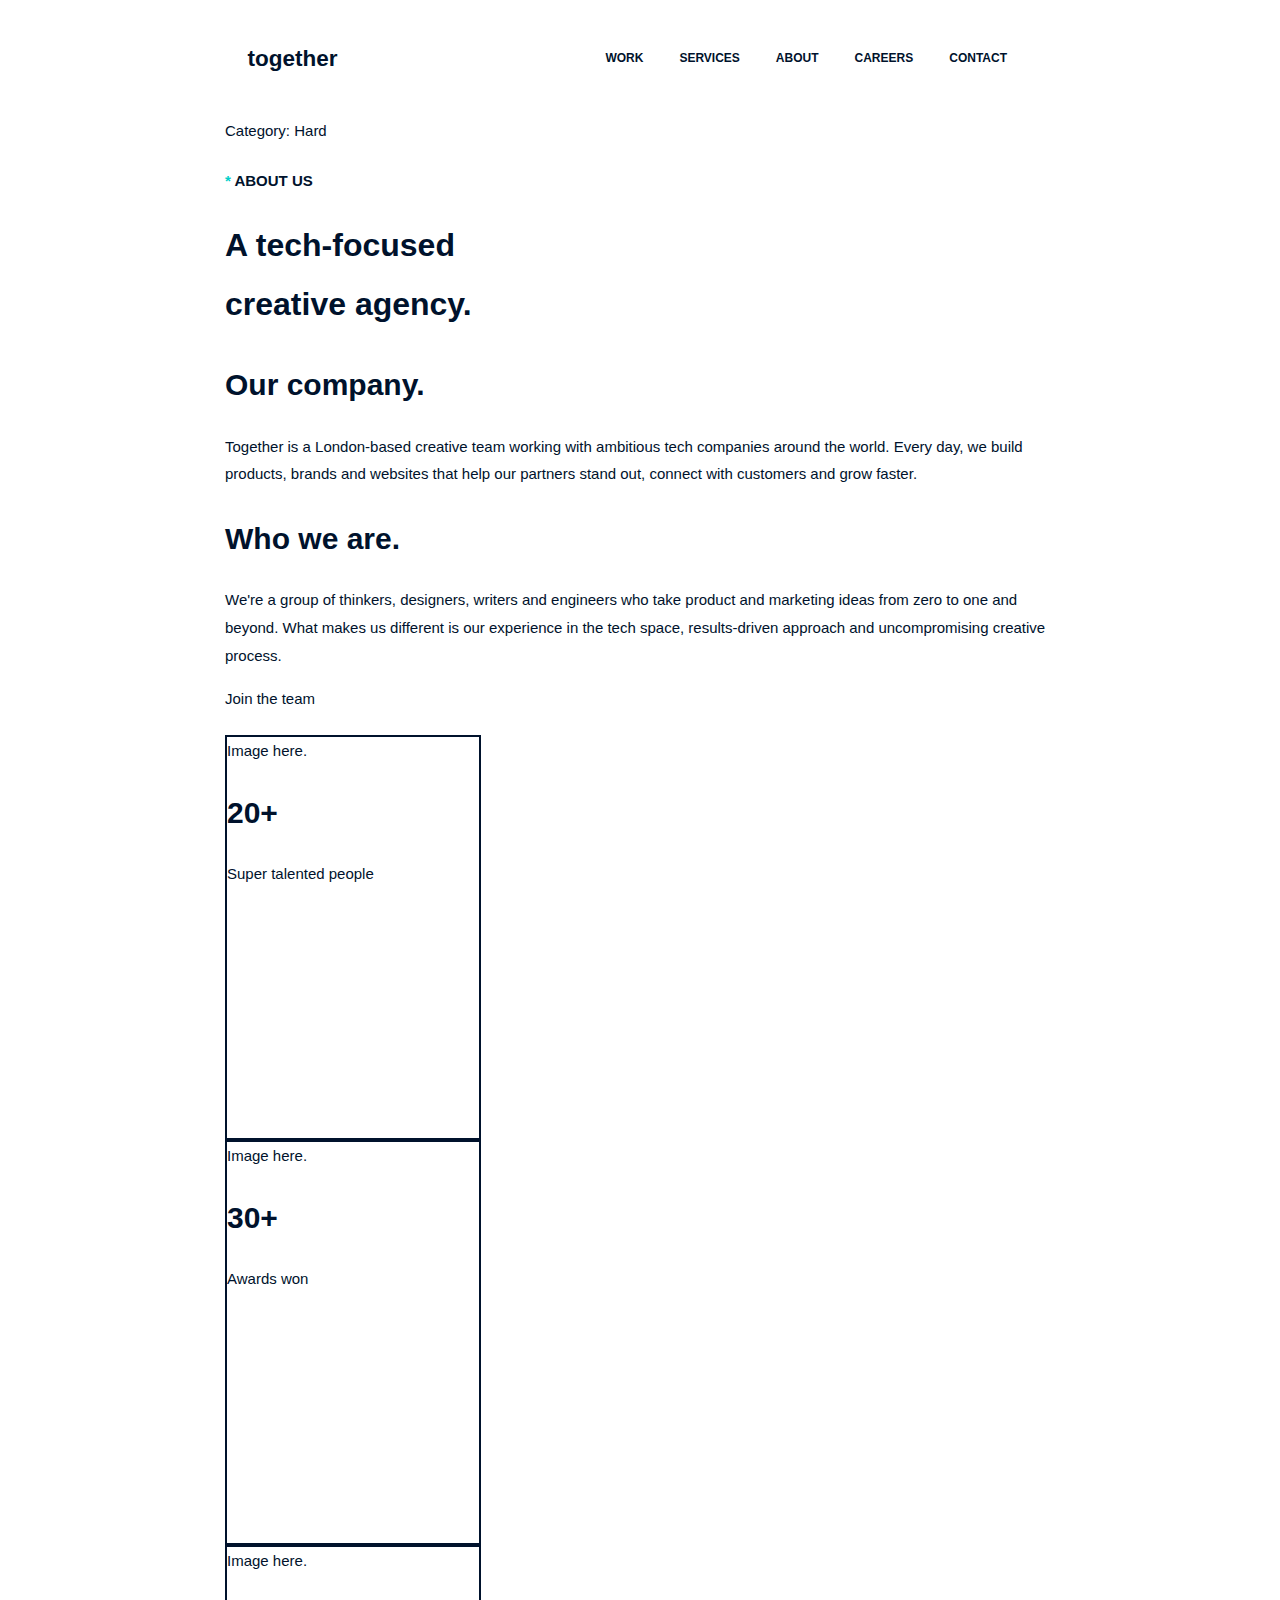
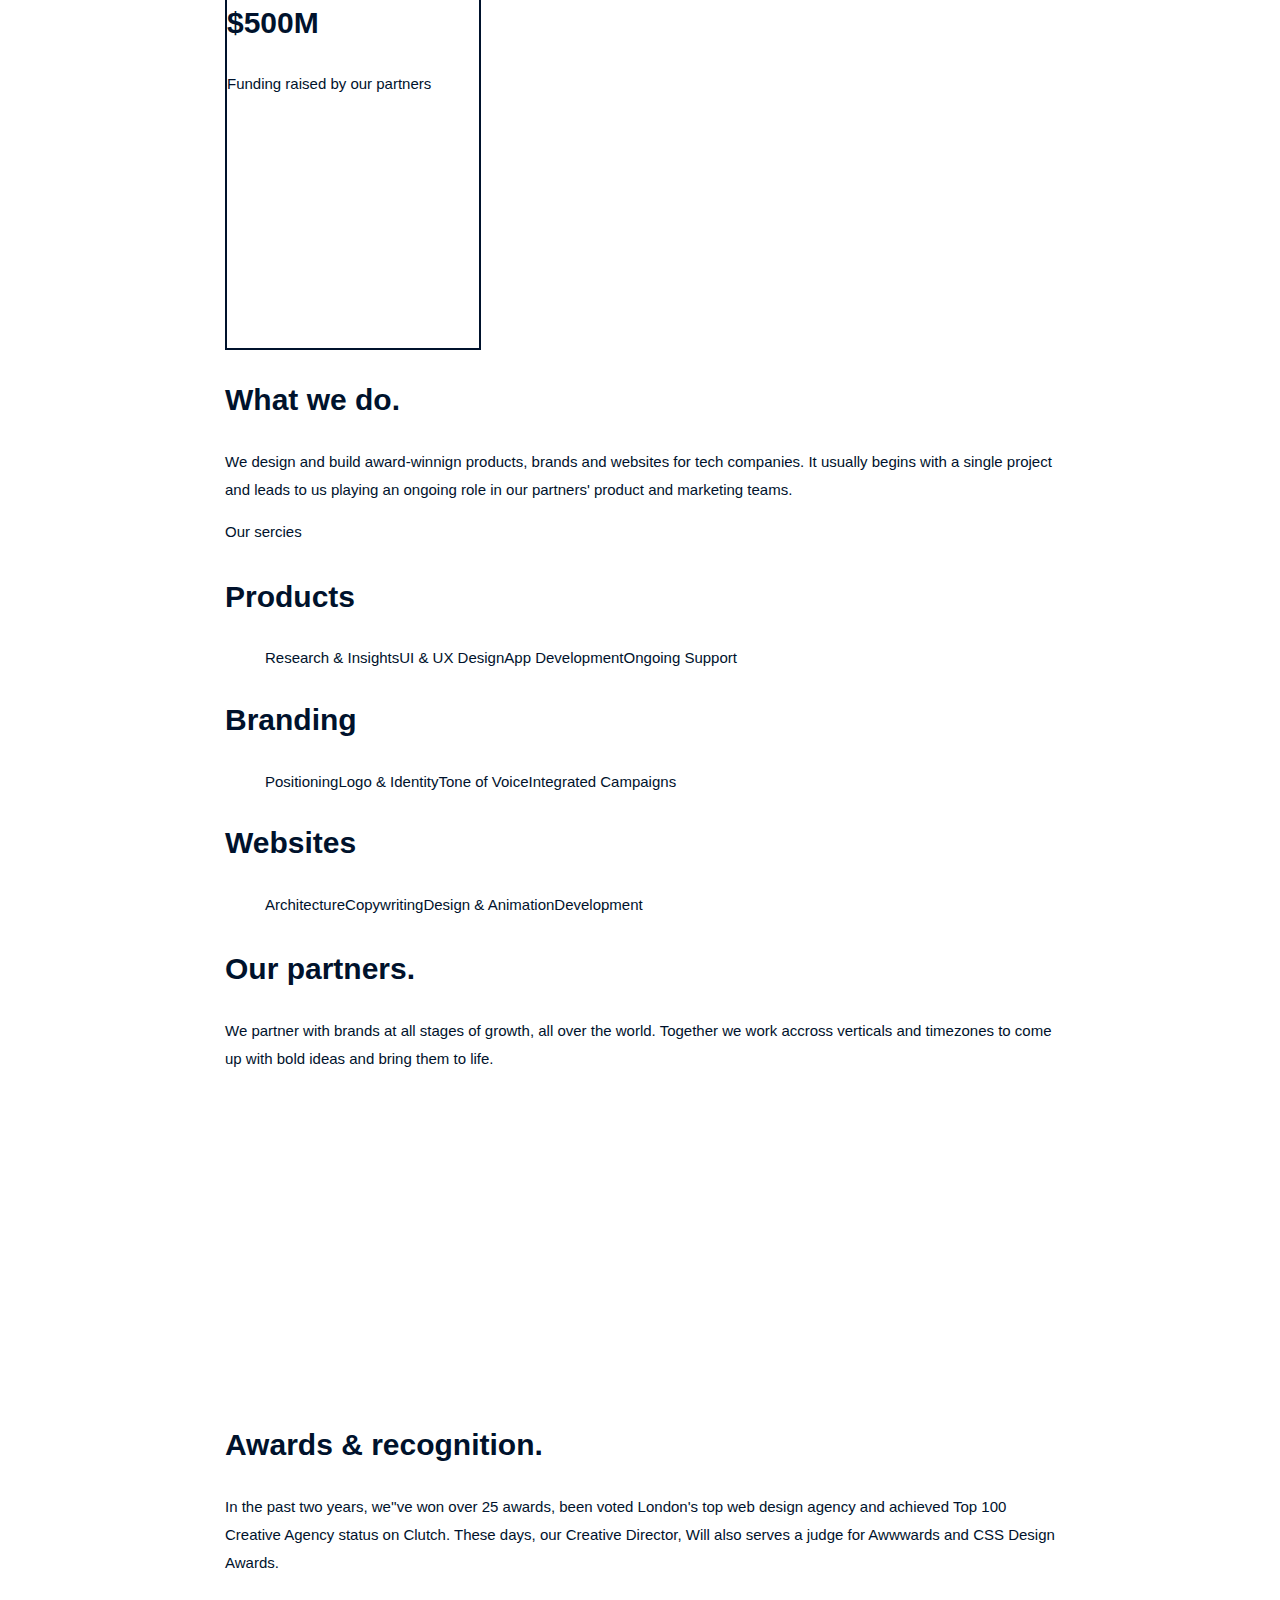
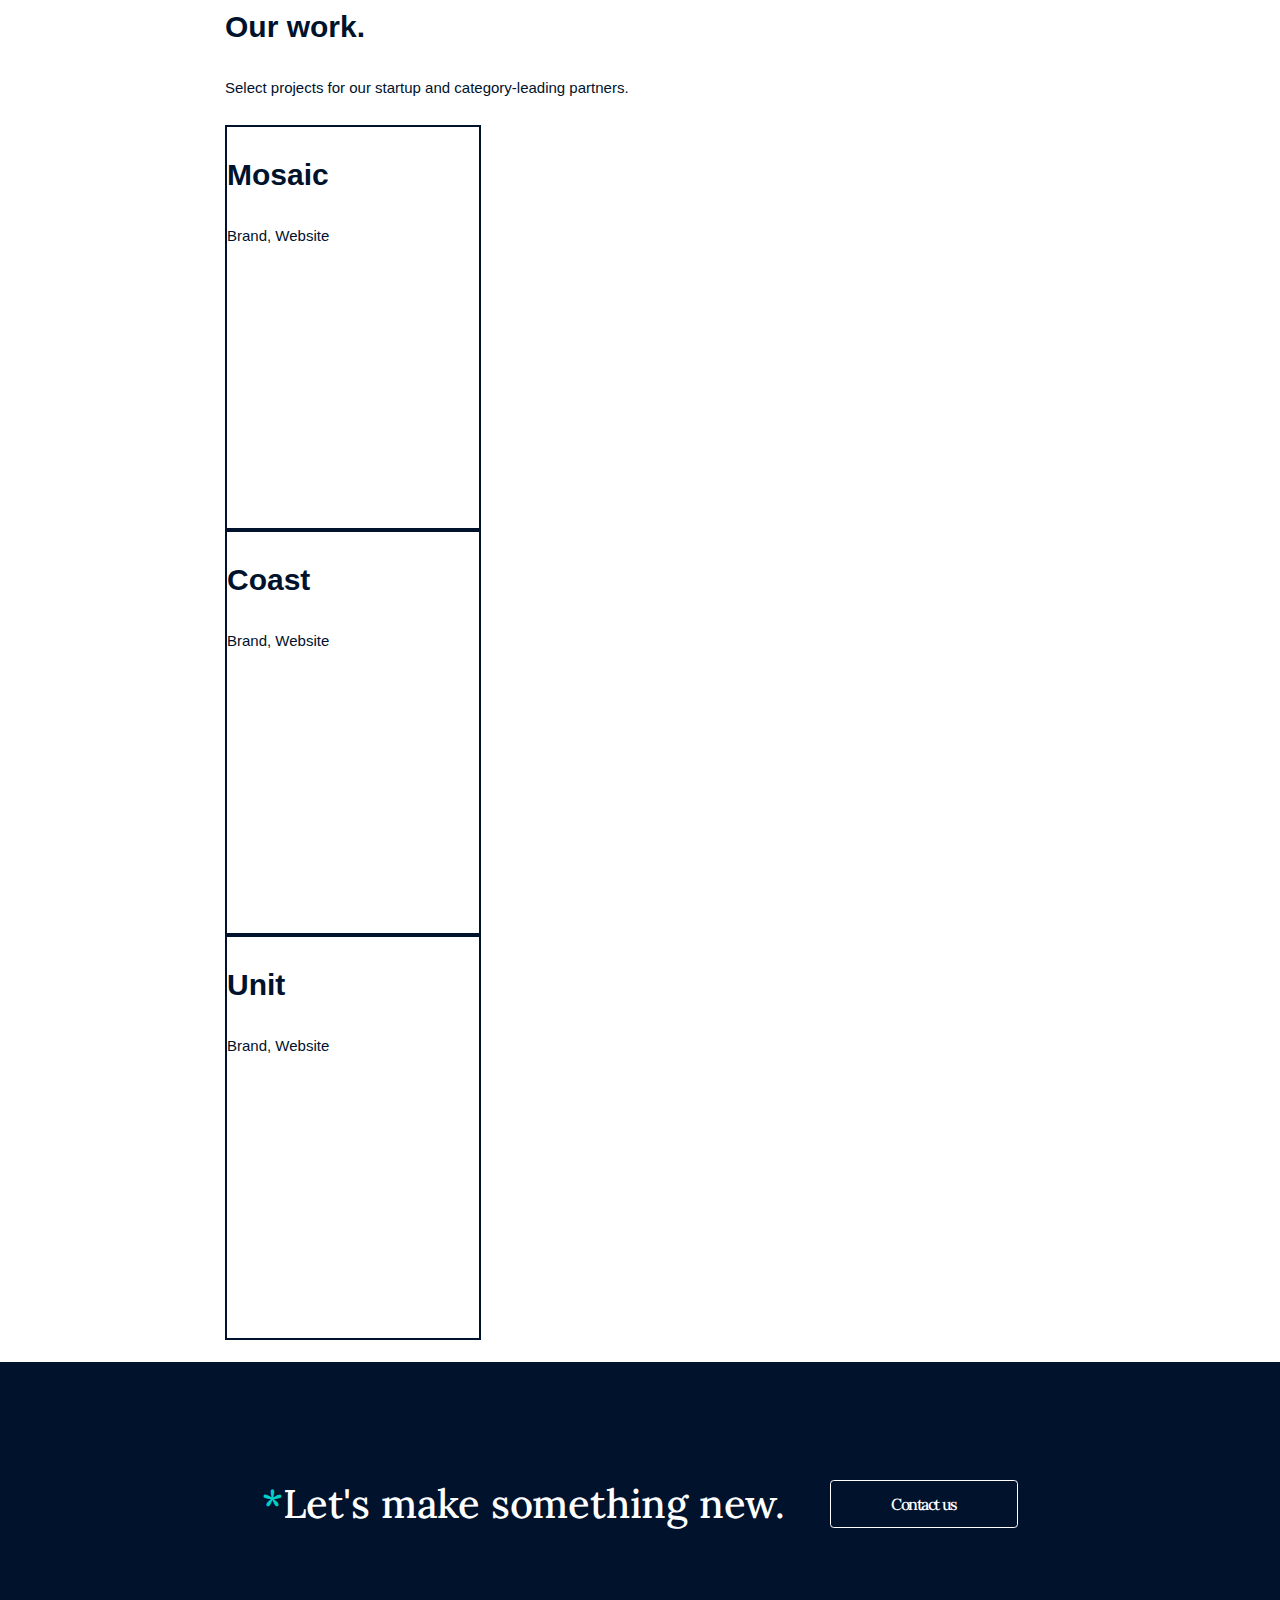
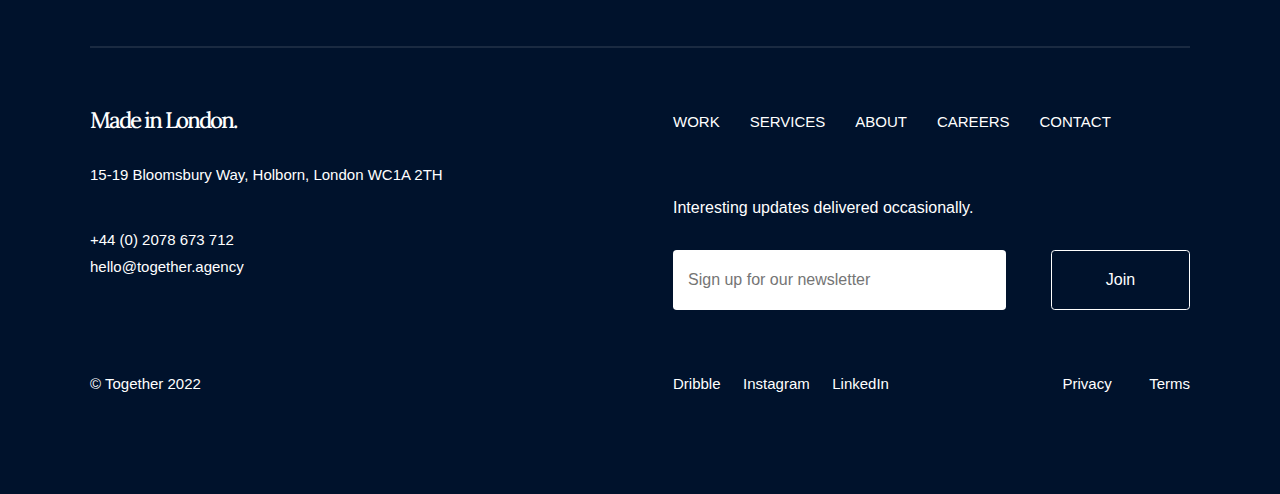
==== commit be294a11: "Added the Category component to the Detail pages" ====
--- a/about.html
+++ b/about.html
@@ -28,6 +28,10 @@
         </div>
 
         <div class="container">
+            <div class="categories">Category: <span class="hard">Hard</span></div>
+        </div>
+
+        <div class="container">
             <section class="about-slogan-statement text-base">
                 <h1 class="to-uppercase text-15px"><span class="accent-text"> * </span> About Us</h1>
                 <!--The slogan-->
--- a/styles.css
+++ b/styles.css
@@ -1,6 +1,13 @@
 
 @import url('https://fonts.googleapis.com/css2?family=Lora&display=swap');
 
+:root{
+    --mosaic: url(https://together.agency/static/aeb77ecdefc51c6acf2ed431a237aabc/de353/00-tile.webp);
+    --coast: url(https://together.agency/static/a39404329550aa6bb475839976555795/4683b/00-tile-1.webp);
+    --unit: url(https://together.agency/static/002fee1d5a7ad9d079e1fd58d4f6923d/4683b/unit-work-tile.webp);
+    --hive: url(https://together.agency/static/ff6c9f7b3731f4acc388a419a591e499/de353/hive-tile2-1.webp);
+    --greenbridge: url(https://together.agency/static/f7b334fc63f428555c2c8b32d4dce471/1dc31/Greenbridge.webp);
+}
 html{
     color: #00122c;
     font-family: Graphik,Helvetica Neue,Helvetica,Arial,sans-serif;
@@ -108,10 +115,6 @@
     letter-spacing: -0.004em;
 }
 
-.works-list{
-
-}
-
 .text-iron{
     --text-opacity: 1;
     color: #d2d6d9;
@@ -140,19 +143,46 @@
     height: 100vw;
 }
 
-.tile-title{
+.tile-title, .works-item-title {
     margin-block-end: 0;
     font-size: 28px;
 }
 
-.tile-content{
+.tile-content, .works-item-content{
     margin: 2rem;
 }
+
+.item:first-child{
+    background-image: var(--mosaic); 
+}
+
+.item:nth-child(2){
+    background-image: var(--coast);
+}
+
+.item:nth-child(3){
+    background-image: var(--unit);
+}
+
+.item:nth-child(5){
+    background-image: var(--hive);
+}
+
+.item:nth-child(10){
+    background-image: var(--greenbridge);
+}
+.item{
+    width: 20vw;
+    height: 45vh;
+    background-position: center;
+    background-size: cover;
+}
+
 
 .tile:first-child{
     grid-column: span 7/span 7;
     grid-row: span 2/ span 2;
-    background-image: url(https://together.agency/static/04f19c2db4895034a5cc9e9a15420602/7a6b6/mosaic.webp);
+    background-image: var(--mosaic);
     background-position: center;
     background-size: cover;
 }
@@ -176,7 +206,7 @@
     position: relative;
 }
 
-.tile-vid video{
+video{
     width: 100%;
     height: 100%;
     object-fit: cover;
@@ -184,7 +214,8 @@
     z-index: -1;
 }
 
-.tile-vid{
+.tile-vid, .item-vid{
+    width: 100%;
     height: 100%;
     position: relative;
 }
@@ -527,10 +558,18 @@
 
 .about-grid {
     display: grid;
-    grid-template-columns: auto auto;
-    grid-gap: 20px;
+    grid-template-columns: auto auto auto;
+    grid-gap: 2rem;
 }
 
 .about-image-gallery{
     display: grid;
 }
+
+.about-grid > .item{
+    display: flex;
+}
+
+.works-item-content>span{
+    font-size: initial;
+}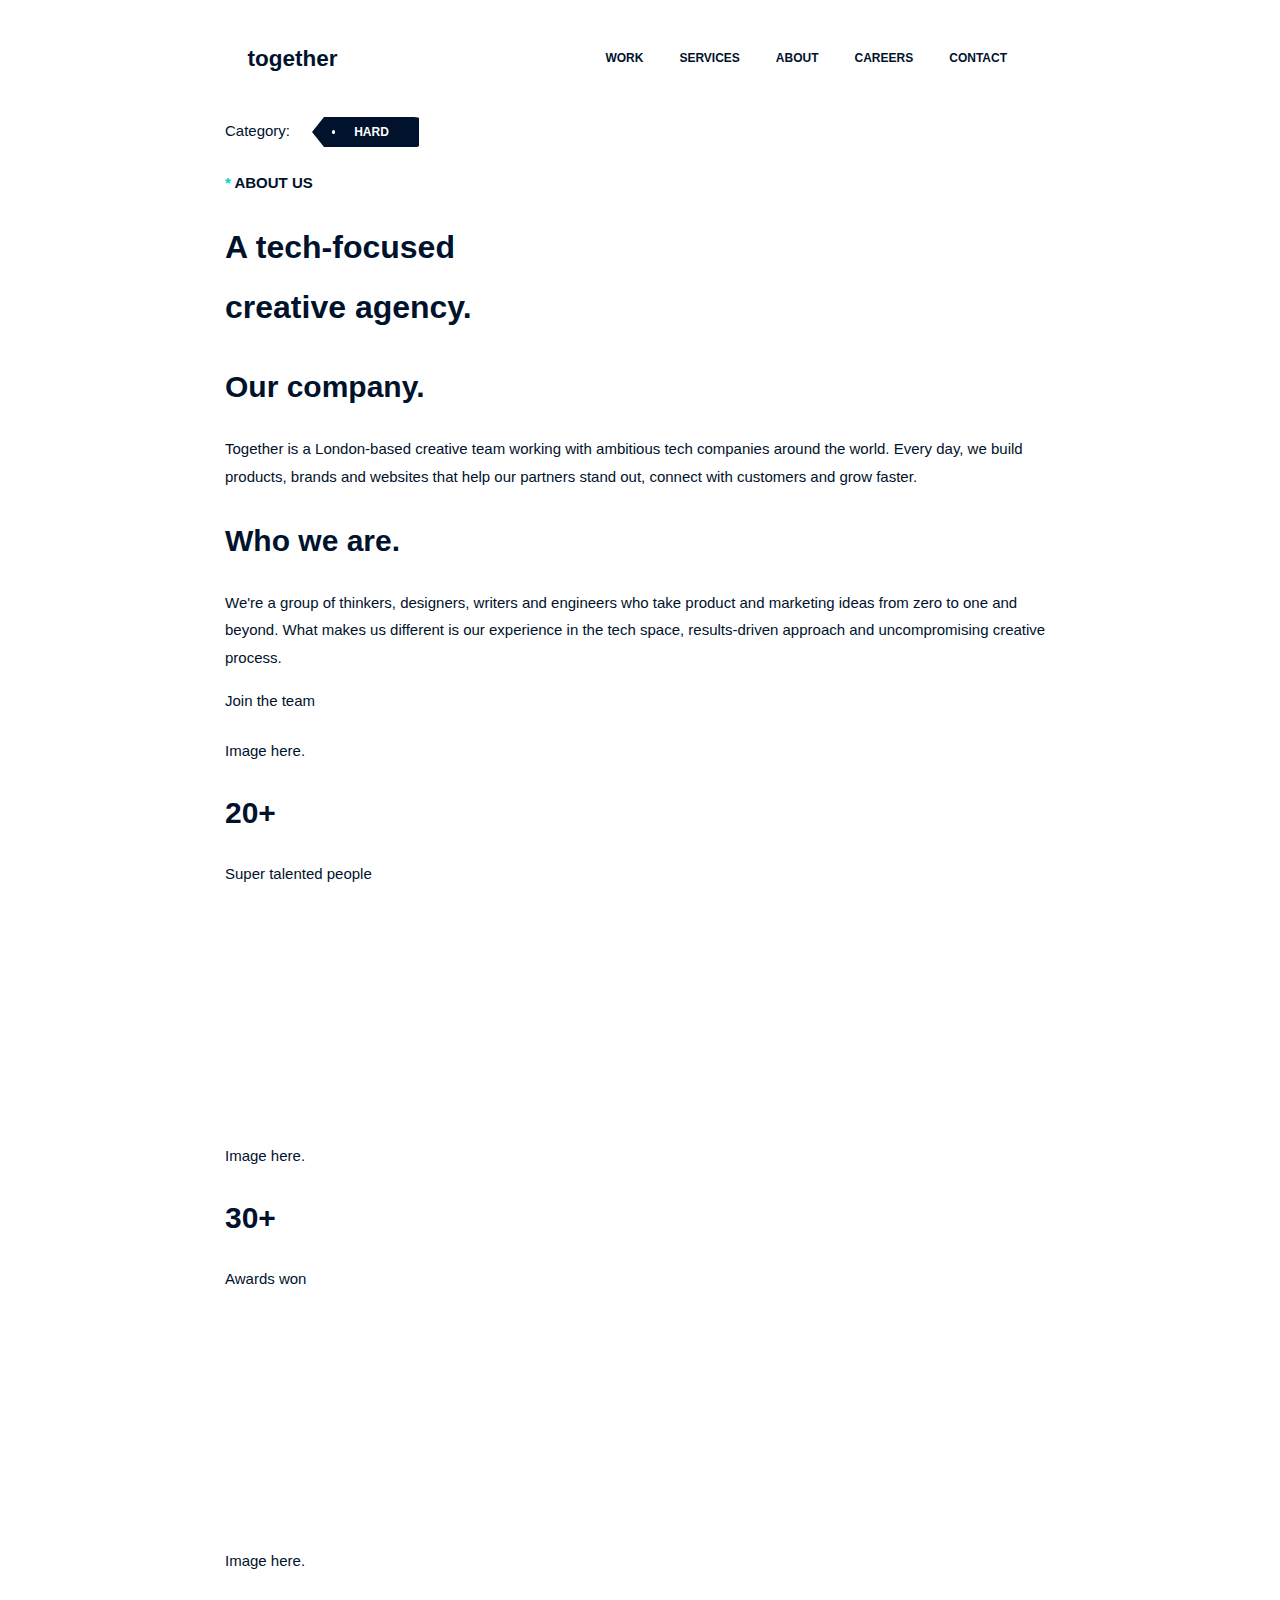
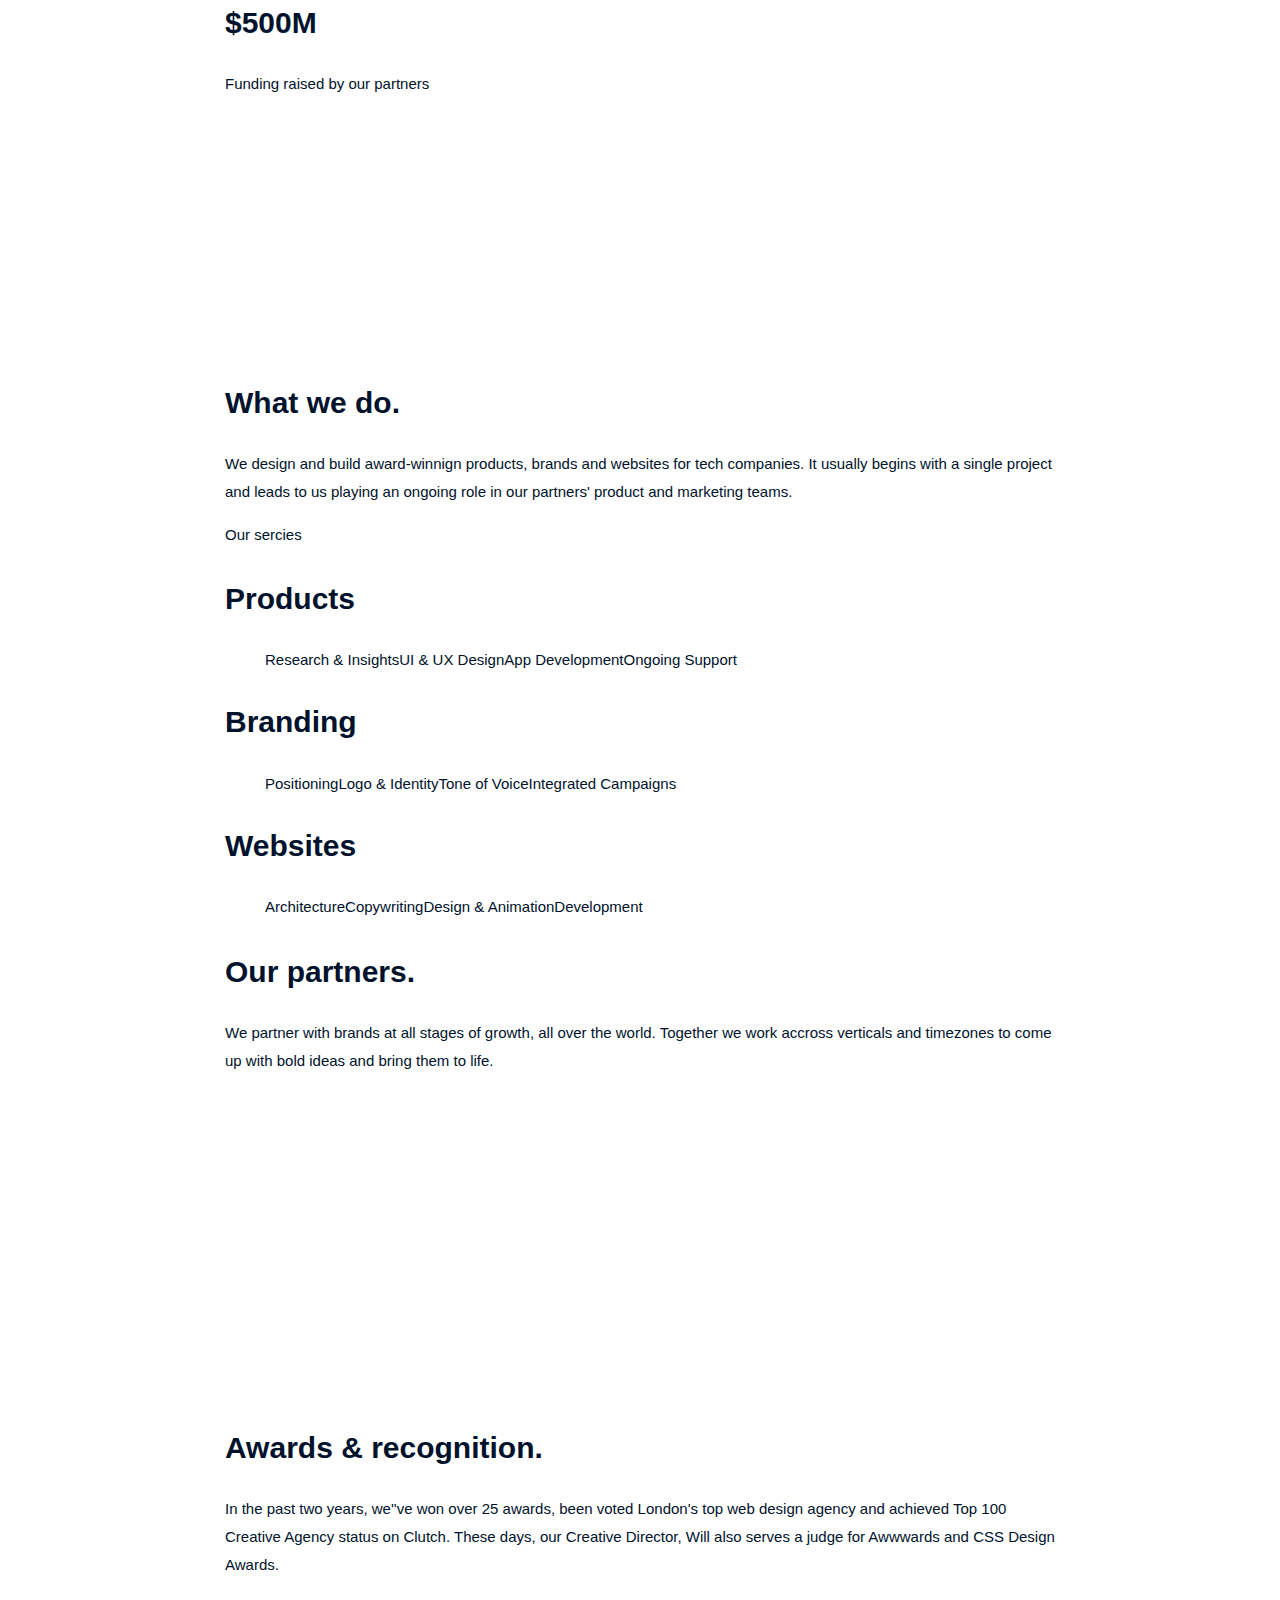
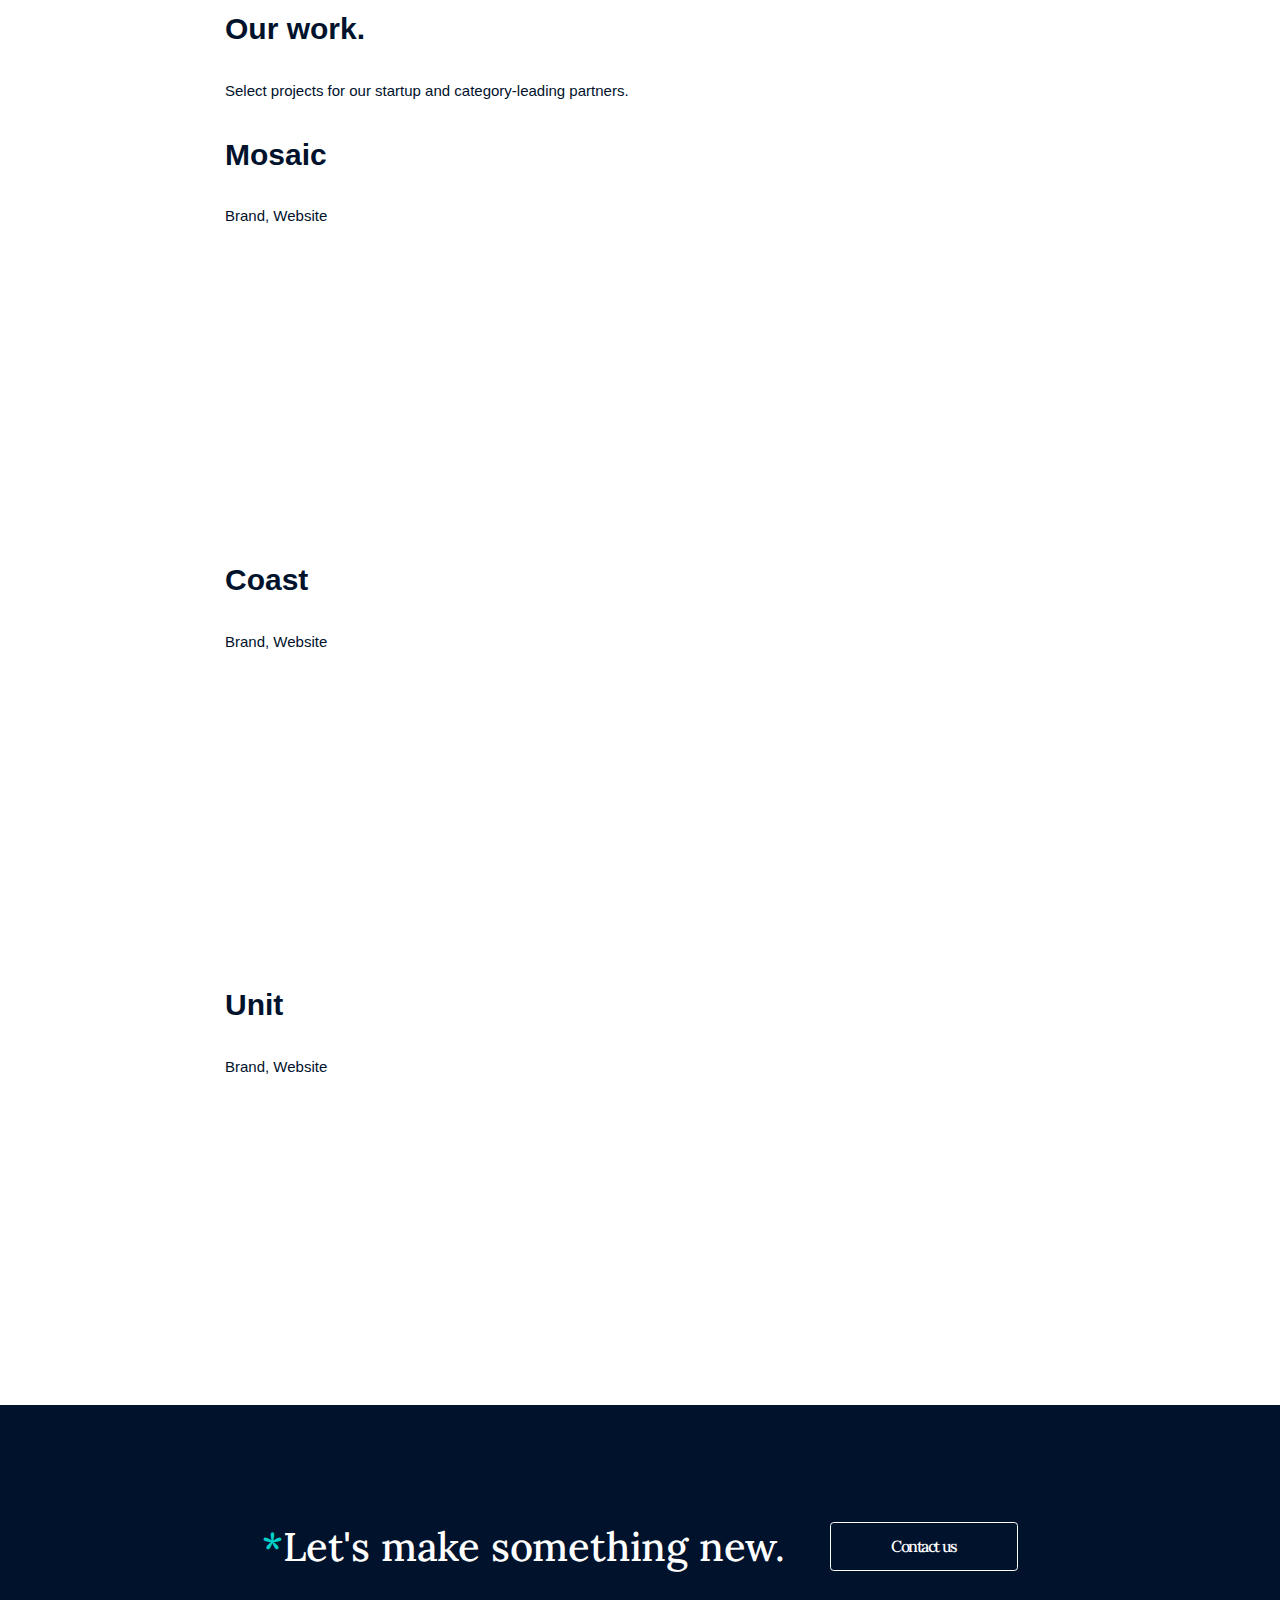
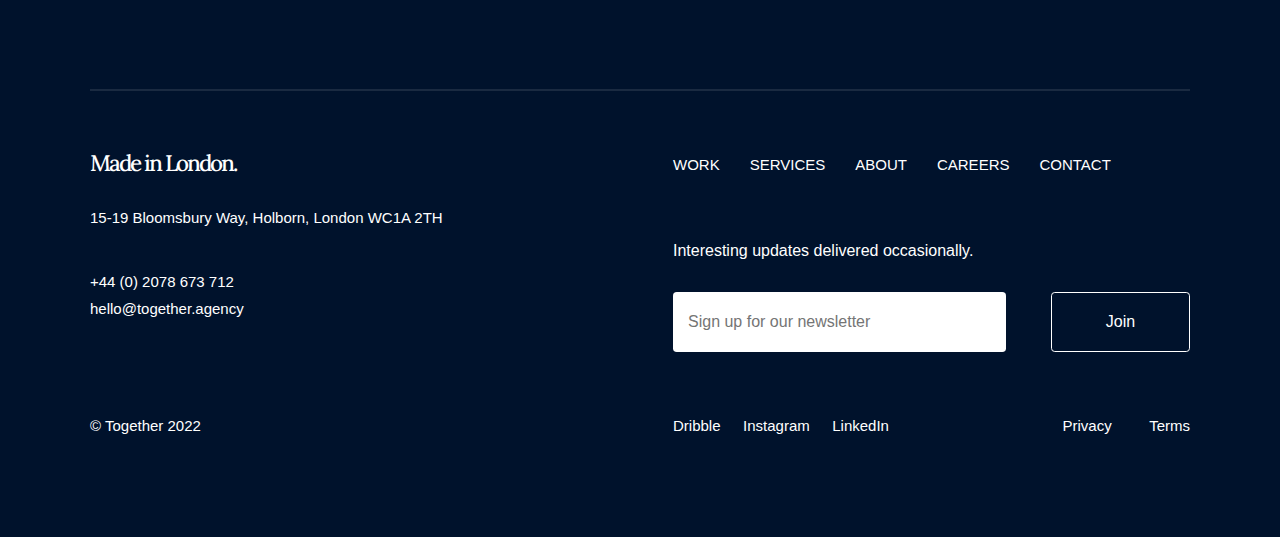
==== commit de18f3dc: "Updated category component CSS, updated homepage component and Work detail page" ====
--- a/about.html
+++ b/about.html
@@ -28,7 +28,11 @@
         </div>
 
         <div class="container">
-            <div class="categories">Category: <span class="hard">Hard</span></div>
+            <div class="categories">Category:
+                <ul class="tags">
+                    <li><a href=""><span>Hard</span></a></li>
+                </ul>
+            </div>
         </div>
 
         <div class="container">
--- a/styles.css
+++ b/styles.css
@@ -7,7 +7,9 @@
     --unit: url(https://together.agency/static/002fee1d5a7ad9d079e1fd58d4f6923d/4683b/unit-work-tile.webp);
     --hive: url(https://together.agency/static/ff6c9f7b3731f4acc388a419a591e499/de353/hive-tile2-1.webp);
     --greenbridge: url(https://together.agency/static/f7b334fc63f428555c2c8b32d4dce471/1dc31/Greenbridge.webp);
-}
+    --trustology: url(https://together.agency/static/fc5c062f6b4a96261ded05eda0ecf713/1dc31/Trustology.webp);
+}
+
 html{
     color: #00122c;
     font-family: Graphik,Helvetica Neue,Helvetica,Arial,sans-serif;
@@ -19,6 +21,7 @@
 *, :after, :before{
     box-sizing: border-box;
     border: 0 solid #e2e8f0;
+    transition: all .1s linear 0;
 }
 
 body{
@@ -59,6 +62,16 @@
     padding-inline-start: 0;
     text-align: center;
 }
+
+.menu-nav ul>li>a{
+    line-height: 1;
+    transition: color .4s ease-in-out;
+}
+
+.menu-nav ul>li>a:hover{
+    opacity: .75;
+}
+
 
 ul>li{
     list-style-type: none;
@@ -171,6 +184,10 @@
 .item:nth-child(10){
     background-image: var(--greenbridge);
 }
+
+.item:nth-child(19){
+    background-image: var(--trustology);
+}
 .item{
     width: 20vw;
     height: 45vh;
@@ -178,6 +195,9 @@
     background-size: cover;
 }
 
+.tile{
+    transition: transform 0.5s;
+}
 
 .tile:first-child{
     grid-column: span 7/span 7;
@@ -185,6 +205,15 @@
     background-image: var(--mosaic);
     background-position: center;
     background-size: cover;
+}
+
+.tile:hover{
+    transform: scale(0.85);
+    transition: transform 0.5s;
+}
+
+.tile:hover::after{
+    transition: transform 0.5s;
 }
 
 .tile:nth-child(2), .tile:nth-child(3){
@@ -338,7 +367,7 @@
     display: flex;
     list-style-type: none;
     height: 100%;
-    animation: scrolling 30s linear infinite;
+    animation: scrolling 10s linear infinite;
     padding-left: 3rem;
     padding-right: 3rem;
 }
@@ -349,7 +378,7 @@
 
 @keyframes scrolling{
     0% {transform: translateX(0vw);}
-    100% {transform: translateX(-200vw);}
+    100% {transform: translateX(-180vw);}
 }
 
 .marquee-content li{
@@ -411,6 +440,80 @@
     text-align: center;
 }
 
+.mx-auto{
+    margin-left: auto;
+    margin-right: auto;
+}
+
+.tags{
+    margin: 0;
+    padding: 0;
+    position: relative;
+    list-style: none;
+    display: inline-block;
+}
+
+.tags li, .tags a{
+    position: relative;
+    line-height: 2rem;
+}
+
+.tags a{
+    margin-left: 2rem;
+    padding: 0 1rem 0 1rem;
+    background: #00122c;
+    color: #fff;
+    text-decoration: none;
+    border-bottom-right-radius: 5%;
+    border-top-right-radius: 5%;
+    list-style-type: none;
+}
+
+.tags a:before{
+    content:"";
+    float: left;
+    position: absolute;
+    top: 0;
+    left: -0.8rem;
+    width: 10%;
+    height: 100%;
+    border-color: transparent #00122c transparent transparent;
+    border-style: solid;
+    border-width: 1rem 0.8rem 1rem 0rem;
+}
+
+.tags a:after{
+    content: "";
+    position: absolute;
+    top: 0.9rem;
+    bottom: 0;
+    left: 0.5rem; 
+    float: left;
+    width: 0.25rem;
+    height: 0.25rem;
+    border-radius: 0.25rem;
+    background: #fff;
+}
+
+.tags a:hover{
+    background: #d2d6d9;
+    color: #00122c;
+}
+
+.tags a>span{
+    padding-left: 1rem;
+    padding-right: 1rem;
+}
+
+.tags a:hover::before{
+    border-color: transparent #d2d6d9 transparent transparent;
+}
+
+.tags a:hover::after{
+    background: #00122c;
+}
+
+
 .button{
     display: inline-block;
     border-style: solid;
@@ -552,10 +655,6 @@
     margin-top: 4rem;
 }
 
-.item {
-    border: 2px solid;
-}
-
 .about-grid {
     display: grid;
     grid-template-columns: auto auto auto;
@@ -572,4 +671,23 @@
 
 .works-item-content>span{
     font-size: initial;
+}
+
+.works-statements{
+    display: grid;
+    grid-template-columns: repeat(3,minmax(0,1fr));
+    column-gap: 4.5rem;
+    row-gap: 4rem;
+}
+
+.works-statements-item h2>p{
+    text-align: left;
+}
+
+.text-rem{
+    font-size: 2.5rem;
+}
+
+.works-slogan{
+
 }